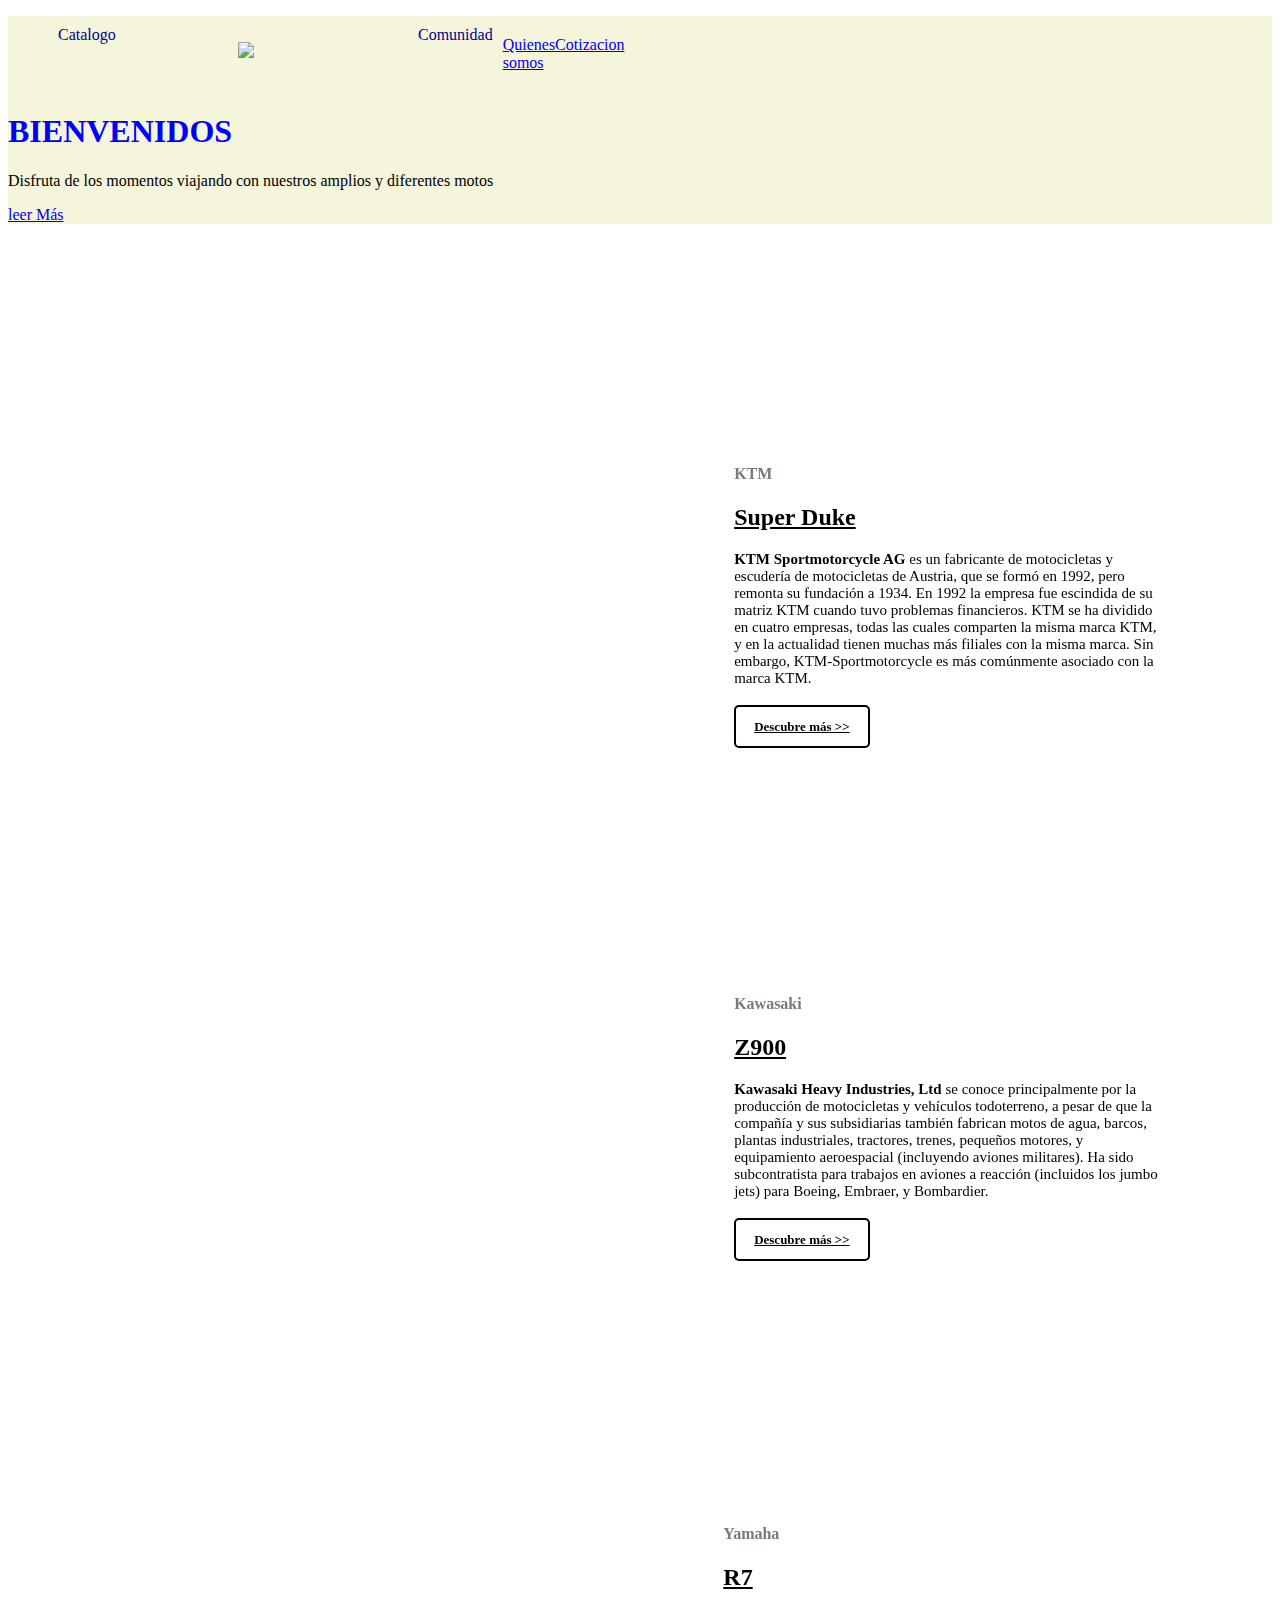
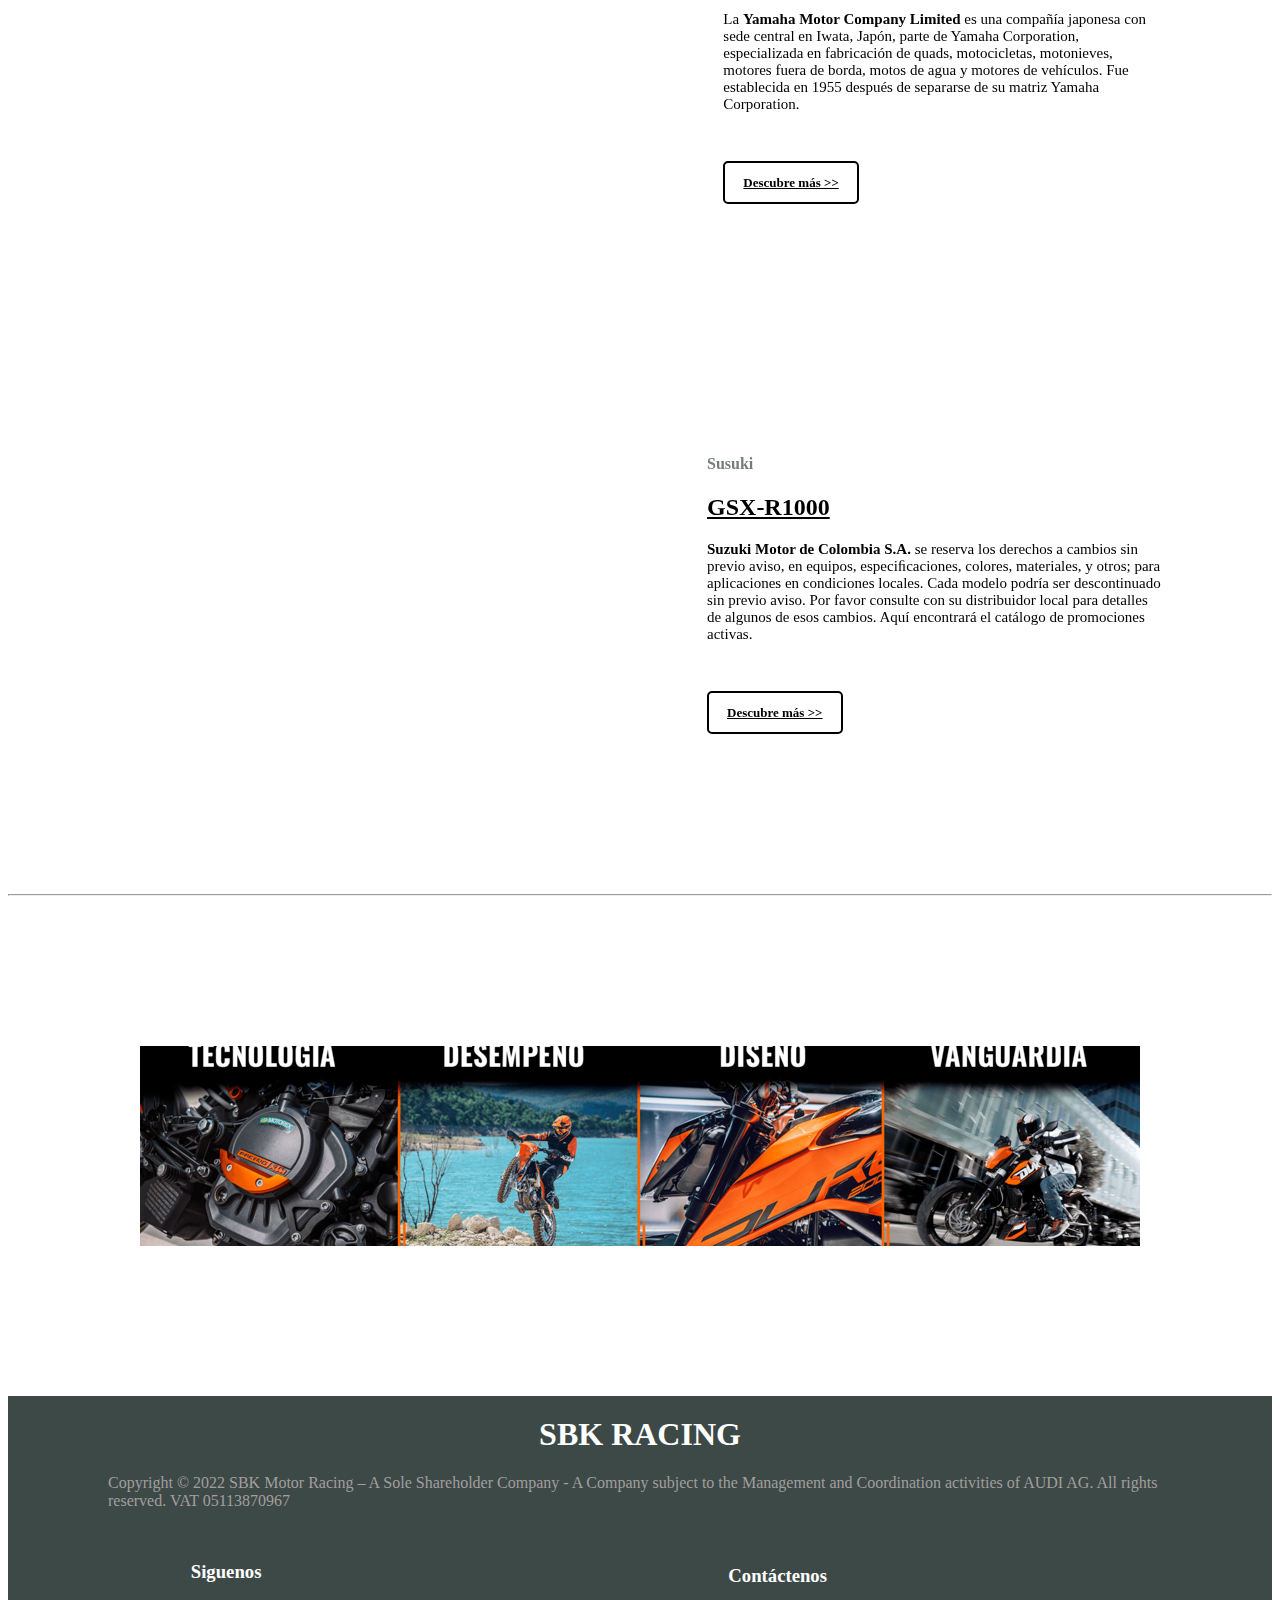
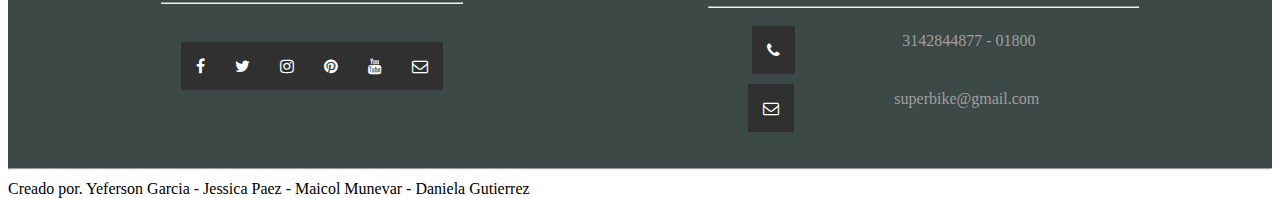
==== proyecto/index.html @ 5416f864 "Fix issue related with form cotizaciones and issue with connect to data base" ====
<!DOCTYPE html>
<html>

<head>
    <meta charset="UTF-8" />
    <meta name="Description" />
    <meta name="Robots" content="index,follow" />
    <meta name="vieport" content="width=device-width, initial-scale=1.0" />
    <link rel="stylesheet" type="text/css" href="./css/estilos.css">
    <link href="pagina1_ktm.html" rel="import" /> 
    <link href="pagina2_kawasaki.html" rel="import" /> 
    <link href="pagina3_susuki.html" rel="import" /> 
    <link href="pagina4_yamaha.html" rel="import" /> 
    <title> SBK Racing </title>
</head>

<body>

    <header>  
        <nav>
            
            <ul>
                
                
                <div class="Catalogo">
                <a> Catalogo</a>
                <div class="Catalogo-content">
                    <a href="https://www.autecomobility.com/kawasaki" >KAWASAKI</a>
                    <a href="https://www.autecomobility.com/kawasaki">KAWASAKI</a>
                    <a href="https://www.auteco.com.co/motos-ktm/">KTM</a>
                    <a href="https://www.incolmotos-yamaha.com.co/ ">YAMAHA</a>
                </div>
            </div>
            <div class="Home">
                  
                <u><p onClick="window.location.reload();"><img src="Logo.jpg"></p></u>
                <script>
                        function Home () {
                            window.location.href = window.location.href;
                        }
                </script>
             
            
        </div>
            <div class="Comunidad">
                <a>Comunidad</a>
                <div class="Comunidad-content">
                    <a href="https://blog.hubspot.com/">Quienes somos</a>
                    <a href="https://academy.hubspot.com/">Cotizacion</a>
                </div>
            </div>
        
            </ul>
            <div class ="banner">
                <div class="capa"></div>
                <div class="info">
                    <h1>BIENVENIDOS</h1>
                    <p>Disfruta de los momentos viajando con nuestros amplios y diferentes motos</p>
                    <a href="#">leer Más</a>
                </div>
            </div>
        </nav>
    </header>
        
        <!--Inicio cambios Maicol-->
        <article class="bgded overlay">
            <div class="Parrafovideo1">
                <iframe width="1000" height="350" src="https://www.youtube.com/embed/2AQCCr6_PP4"
                    title="YouTube video player" frameborder="0"
                    allow="accelerometer; autoplay; clipboard-write; encrypted-media; gyroscope; picture-in-picture"
                    allowfullscreen></iframe>
                <div class="Parrafo1">
                    <h4>KTM</h4>
                    <h2 class="heading font-x1"><a href="#">Super Duke</a></h2>
                    <p><b>KTM Sportmotorcycle AG </b>
                        es un fabricante de motocicletas y escudería de motocicletas de Austria, que se formó en 1992, 
                        pero remonta su fundación a 1934. En 1992 la empresa fue escindida de su matriz KTM cuando tuvo 
                        problemas financieros. KTM se ha dividido en cuatro empresas, todas las cuales comparten la misma marca KTM, 
                        y en la actualidad tienen muchas más filiales con la misma marca. Sin embargo, KTM-Sportmotorcycle es más 
                        comúnmente asociado con la marca KTM.
                    </p>
                    <a href="pagina1_ktm.html" class="button">Descubre más >></a>
                </div>
            </div>
        </article>



        <article class="bgded overlay">
            <div class="Parrafovideo2">

                <iframe width="1000" height="350" src="https://www.youtube.com/embed/4jGyl5iZFa0"
                    title="YouTube video player" frameborder="0" allow="accelerometer; autoplay; clipboard-write; 
    encrypted-media; gyroscope; picture-in-picture" allowfullscreen></iframe>
                <div class="Parrafo2">
                    <h4>Kawasaki</h4>
                    <h2 class="heading font-x1"><a href="#">Z900</a></h2>
                    <p><b>Kawasaki Heavy Industries, Ltd</b>
                        se conoce principalmente por la producción de motocicletas y vehículos todoterreno,
                         a pesar de que la compañía y sus subsidiarias también fabrican motos de agua, barcos, plantas industriales, tractores,
                          trenes, pequeños motores, y equipamiento aeroespacial (incluyendo aviones militares). Ha sido subcontratista para
                           trabajos en aviones a reacción (incluidos los jumbo jets) para Boeing, Embraer, y Bombardier.
                    </p>
                    <a href="pagina2_kawasaki.html" class="button">Descubre más >></a>
                </div>
            </div>
        </article>


        <article class="bgded overlay">
            <div class="Parrafovideo3">

                <iframe width="1000" height="350" src="https://www.youtube.com/embed/U7aJje6HUx4"
                    title="YouTube video player" frameborder="0"
                    allow="accelerometer; autoplay; clipboard-write; encrypted-media; gyroscope; picture-in-picture"
                    allowfullscreen></iframe>
                <div class="Parrafo3">
                    <h4>Yamaha</h4>
                    <h2 class="heading font-x1"><a href="#">R7</a></h2>
                    <p>La <b>Yamaha Motor Company Limited</b>
                     es una compañía japonesa con sede central en Iwata, Japón, parte de Yamaha Corporation, 
                     especializada en fabricación de quads, motocicletas, motonieves, motores fuera de borda, 
                     motos de agua y motores de vehículos. Fue establecida en 1955 después de separarse de su matriz Yamaha Corporation.
                    </p>
                    <a href="pagina4_yamaha.html" class="button">Descubre más >></a>
                </div>
            </div>
        </article>


        <article class="bgded overlay">
            <div class="Parrafovideo4">

                <iframe width="1000" height="350" src="https://www.youtube.com/embed/SxFqKb6wZyo"
                    title="YouTube video player" frameborder="0"
                    allow="accelerometer; autoplay; clipboard-write; encrypted-media; gyroscope; picture-in-picture"
                    allowfullscreen></iframe>

                <div class="Parrafo4">
                    <h4>Susuki</h4>
                    <h2 class="heading font-x1"><a href="#">GSX-R1000</a></h2>
                    <p><b> Suzuki Motor de Colombia S.A. </b>
                        se reserva los derechos a cambios sin previo aviso, en equipos, especiﬁcaciones, colores, materiales, y otros; 
                        para aplicaciones en condiciones locales. Cada modelo podría ser descontinuado sin previo aviso. Por favor 
                        consulte con su distribuidor local para detalles de algunos de esos cambios. Aquí encontrará el catálogo de 
                        promociones activas.
                    </p>
                    <a href="pagina3_susuki.html" class="button">Descubre más >></a>
                </div>
            </div>
        </article>
        <hr>

        </div>




    <!--Fin cambios Maicol--> 

    <!-- Ajuste de banner Yeferson -->

    <!--Vamos a crear un banner dinamico para las marcas-->    
    <div class="banner">
    </div>
    <div class="contenedor">
        <div class="slider-contenedor">
            
            <section class="responsive-banner">
                <a href="https://www.auteco.com.co/motos-ktm/" target="_blank"> <img src="logos/banner_ktm.png" /> </a>
            </section>
        
            <section class="responsive-banner">
                <a href="https://www.autecomobility.com/kawasaki" target="_blank"> <img src="logos/banner_kawa.png" /> </a>
            </section>
        
            <section class="responsive-banner">
                <a href="https://suzuki.com.co/" target="_blank"> <img src="logos/banner_suzuki.png" /> </a>
            </section>
        
            <section class="responsive-banner"> 
                <a href="https://yamaha-mundoyamaha.com/" target="_blank"> <img src="logos/banner_yamaha.jpg" /> </a>
            </section>

            <section class="responsive-banner">
                <a href="https://www.auteco.com.co/motos-ktm/" target="_blank"> <img src="logos/banner_ktm.png" /> </a>
            </section>
         </div>
    </div>

    <script src="main.js"></script>    
    
    <!--Fin ajuste banners Yeferson-->    

    <!-- CAMBIOS DANIELA-->

    <div class="textoredes">
        <h1>SBK RACING</h1>
        <p>Copyright © 2022 SBK Motor Racing – A Sole Shareholder Company - A Company subject to the Management and
            Coordination
            activities of AUDI AG. All rights reserved. VAT 05113870967</p>

        <meta charset="UTF-8">
        <meta http-equiv="X-UA-Compatible" content="IE=edge">
        <meta name="viewport" content="width=device-width, initial-scale=1.0">
        <link rel="stylesheet"
            href="https://stackpath.bootstrapcdn.com/font-awesome/4.7.0/css/font-awesome.min.css">
        <link rel="stylesheet" href="css/estilos.css">
        <ul>
            <div class="redes">
                <h3>Siguenos</h3>
                <hr>
                <ul class="social">
                    <li><a href="https://www.facebook.com/" class="fa fa-facebook"></a></li>
                    <li><a href="https://twitter.com/" class="fa fa-twitter"></a></li>
                    <li><a href="https://www.instagram.com/" class="fa fa-instagram"></a></li>
                    <li><a href="https://co.pinterest.com/" class="fa fa-pinterest"></a></li>
                    <li><a href="https://www.youtube.com/" class="fa fa-youtube"></a></li>
                    <li><a href="https://mail.google.com/" class="fa fa-envelope-o"></a></li>
                </ul>

            </div>

            <div class="contactos">
                <h3>Contáctenos</h3>
                <hr>
                <ul class="social">
                    <li><a href="#" class="fa fa-phone"></a></li>
                    <p>3142844877 - 01800</p>
                </ul>
                <ul class="social">
                    <li><a href="#" class="fa fa-envelope-o"></a></li>
                    <p>superbike@gmail.com</p>
                </ul>
            </div>
        </ul>
        <hr>
        
    </div>

    <footer>
        Creado por. Yeferson Garcia - Jessica Paez - Maicol Munevar - Daniela Gutierrez
    </footer>

</body>

</html>
---- proyecto/css/estilos.css ----
body {


    height: 800px;
    background-size: cover;
    background-size: 90rem;
    background-repeat: no-repeat;
    background-position: center center;
    background-attachment: fixed;

}

body ul {
    display: flex;
}

body ul aside {
    width: 300px;
}

nav {
    background-color: beige;
    display: inline-block;
    /* muestra la lista una seguida de otro horizontal */
    display: block;
}

nav ul div {
    display: flex;
    /* Pone el contenido de la lista de forma horizontal */
    list-style: none;
    margin: 0;
    top: 0px;
    width: 160px;
    padding: 10px;
}

nav ul li {
    color: rgb(255, 255, 204);
    width: 50%;
}

nav ul li a {
    color: rgb(#f6f9f8);
    display: block;
    text-decoration: none;
}

nav ul li a:hover {
    background-color: #428881;
    /* Al pasar el cursos el texto cambia de color */
}

h1 {
    color: blue;
}

ol {
    color: yellow;
}

ul {
    color: darkblue;
}


/*ACÁ COMIENZA HOME*/

.Home {
    display: inline-block;
    position: relative;
}

.Home-content {
    display: none;
    position: absolute;
    width: 100%;
    overflow: auto;
    box-shadow: 0px 10px 10px 0px rgba(0, 0, 0, 0.4);
}

/*ACÁ COMIENZA CATALOGO*/

.Catalogo {
    display: inline-block;
    position: relative;
}

.Catalogo-content {
    display: none;
    position: absolute;
    width: 100%;
    overflow: auto;
    box-shadow: 0px 10px 10px 0px rgba(0, 0, 0, 0.4);
}

.Catalogo:hover .Catalogo-content {
    display: block;
}

.Catalogo-content a {
    display: block;
    color: #000000;
    padding: 5px;
    text-decoration: none;
}

.Catalogo-content a:hover {
    color: #FFFFFF;
    background-color: #00A4BD;
}


/*ACÁ COMIENZA COMMUNITY*/

.Community {
    display: inline-block;
    position: relative;
}

.Community-content {
    display: none;
    position: absolute;
    width: 100%;
    overflow: auto;
    box-shadow: 0px 10px 10px 0px rgba(0, 0, 0, 0.4);
}

.Community:hover .Community-content {
    display: block;
}

.Community-content a {
    display: block;
    color: #000000;
    padding: 5px;
    text-decoration: none;
}

.Community-content a:hover {
    color: #FFFFFF;
    background-color: #00A4BD;
}

/* Configuracón para la tabla */

table {
    width: 50%;
    border: 1px solid #000;
    background-color: #428881;
}

th,
td {
    width: 25%;
    text-align: left;
    vertical-align: top;
    border: 1px solid #000;
}

/*CAMBIOS VIDEOS MAICOL*/
/*Parrafo1*/
.Parrafo1 {
    margin-top: 40px;
    padding-left: 50px;
    text-align: left;
}

.Parrafo1 p {
    font-size: 15px;
    max-width: 750px;
    margin-bottom: 30px;
    margin-right: 10px;
}

.Parrafo1 h4 {
    color: #757c7b;
}


.Parrafovideo1 {
    margin-top: 50px;
    display: flex;
    padding: 0px;
    color: #000;
}

.Parrafovideo1 .button:hover {
    color: #000000;
    background: #e47133;
    border: 2px solid #000000;
}

/* Area Parrafo 1 */


article .Parrafo1 h2 * {
    color: #000000;
}

article:hover .Parrafo1 h2 * {
    color: #e47133;
}

article:hover .Parrafovideo1 {
    border-radius: 6px;
    box-shadow: 0px 15px 25px rgba(234, 88, 48, 0.8);
}

article:hover a .Parrafovideo1 {
    color: #e47133;
}

/* Articulo y botton general*/

article {
    background-color: #FFFFFF;
}

article {
    margin-top: 180px;
    margin-left: 100px;
    margin-right: 100px;
}

.button {
    border: 2px solid rgb(0, 0, 0);
    border-radius: 5px;
    box-shadow: none;
    color: rgb(0, 0, 0);
    padding: 12px 18px;
    font-size: 13px;
    font-weight: bold;
    transition: all 0.4s ease-in;

}

/* Parrafo 2*/
.Parrafo2 {
    margin-top: 40px;
    padding-left: 50px;
    text-align: left;
}

.Parrafo2 p {
    font-size: 15px;
    max-width: 750px;
    margin-bottom: 30px;
    margin-right: 10px;
}

.Parrafo2 h4 {
    color: #757c7b;
}


.Parrafovideo2 {
    margin-top: 50px;
    display: flex;
    padding: 0px;
    color: #000;
}

.Parrafovideo2 .button:hover {
    color: #000000;
    background: forestgreen;
    border: 2px solid #000000;
}

article .Parrafo2 h2 * {
    color: #000000;
}

article:hover .Parrafo2 h2 * {
    color: forestgreen;
}

article:hover .Parrafovideo2 {
    border-radius: 6px;
    box-shadow: 0px 15px 25px rgba(73, 234, 48, 0.8);
}

article:hover a .Parrafovideo2 {
    color: forestgreen;
}


/* Parrafo 3*/
.Parrafo3 {
    padding-left: 25px;
    text-align: left;
    margin-top: 40px;
}

.Parrafo3 h4 {
    color: #757c7b;
}
.Parrafo3 p {
    font-size: 15px;
    max-width: 750px;
    margin-bottom: 60px;
    margin-right: 10px;
}

.Parrafovideo3 {
    margin-top: 50px;
    display: flex;
    padding: 0px;
    color: #000;
}

.Parrafovideo3 .button:hover {
    color: #000000;
    background: darkblue;
    border: 2px solid #000000;
}

article .Parrafo3 h2 * {
    color: #000000;
}

article:hover .Parrafo3 h2 * {
    color: darkblue;
}

article:hover .Parrafovideo3 {
    border-radius: 6px;
    box-shadow: 0px 15px 25px rgba(24, 29, 132, 0.8);
}

article:hover a .Parrafovideo3 {
    color: darkblue;
}


/* Parrafo 4*/

.Parrafo4 {
    margin-top: 40px;
    padding-left: 25px;
    text-align: left;
}

.Parrafo4 h4 {
    color: #757c7b;
}

.Parrafo4 p {
    font-size: 15px;
    max-width: 800px;
    margin-bottom: 60px;
    margin-right: 10px;
}

.Parrafovideo4 {
    margin-top: 50px;
    display: flex;
    padding: 0px;
    color: #000;
    margin-bottom: 150px;
}

.Parrafovideo4 .button:hover {
    color: #000000;
    background: darkcyan;
    border: 2px solid #000000;
}

article .Parrafo4 h2 * {
    color: #000000;
}

article:hover .Parrafo4 h2 * {
    color: darkcyan;
}

article:hover .Parrafovideo4 {
    border-radius: 6px;
    box-shadow: 0px 15px 25px rgba(57, 126, 223, 0.8);
}

article:hover a .Parrafovideo4 {
    color: darkcyan;
}

/*FINALIZA CAMBIOS MAICOL*/

.contenedor {
    margin-top: 150px;
    margin-bottom: 150px;
    width: 100%;
    overflow: hidden;
}

.slider-contenedor {
    width: 100%;
    display: flex;
    
    
}

.responsive-banner {
    width: 100%;
    height: 200px;
    display: flex;
    justify-content: center;
    flex-shrink: 0;
    align-items: center;
}

/*INICIA CAMBIOS DANIELA*/ 

.textoredes {
    background-color: #3d4947;
    position: flex;
    justify-content: center;

}
.textoredes p{
    color:#a29e9e;
    margin-left: 100px;
    margin-right: 100px;
    
}
.textoredes {
    margin: 10px 0px;
}

.textoredes h1 {
    padding-top: 20px;
    text-align: center;
    color:#FFFFFF;
}

.textoredes ul{
    justify-content: center;
    justify-content: space-around;
}
.redes h3{
    margin-top: 35px;
    margin-left: 30px;
    color:#FFFFFF
}

.redes .social {
    padding: 20px;
    margin: 0px;
}

.redes .social li {
    display: flex;
    list-style: none;
    background: #303030;
    margin: 10px 0px 0px 0px;
}

.redes .social li a {
    color: #ffffff;
    text-decoration: none;
    font-size: 16px;
    padding: 16px 15px;
    transition: all 0.4s ease-in;
    
}
.redes .social li a:hover {
    background: rgb(0, 0, 0);
    color: #fff;
}

.contactos h3{
    margin-left: 20px;
    text-align: left;
    color: #FFFFFF;
    display: flex;
}
    
.contactos {
    padding: 20px;
    margin: 0px;
}

.contactos .social li {
    display: flex;
    list-style: none;
    background: #303030;
    margin: 10px 0px 0px 0px;
}

.contactos .social li a {
    color: #ffffff;
    text-decoration: none;
    font-size: 16px;
    padding: 16px 15px;
    transition: all 0.4s ease-in;
    
}

.contactos .social li a:hover {
    background: rgb(0, 0, 0);
    color: #fff;
}

/*FIN AJUSTES DANIELA REDES*/
---- proyecto/css/estilos.css ----
body {


    height: 800px;
    background-size: cover;
    background-size: 90rem;
    background-repeat: no-repeat;
    background-position: center center;
    background-attachment: fixed;

}

body ul {
    display: flex;
}

body ul aside {
    width: 300px;
}

nav {
    background-color: beige;
    display: inline-block;
    /* muestra la lista una seguida de otro horizontal */
    display: block;
}

nav ul div {
    display: flex;
    /* Pone el contenido de la lista de forma horizontal */
    list-style: none;
    margin: 0;
    top: 0px;
    width: 160px;
    padding: 10px;
}

nav ul li {
    color: rgb(255, 255, 204);
    width: 50%;
}

nav ul li a {
    color: rgb(#f6f9f8);
    display: block;
    text-decoration: none;
}

nav ul li a:hover {
    background-color: #428881;
    /* Al pasar el cursos el texto cambia de color */
}

h1 {
    color: blue;
}

ol {
    color: yellow;
}

ul {
    color: darkblue;
}


/*ACÁ COMIENZA HOME*/

.Home {
    display: inline-block;
    position: relative;
}

.Home-content {
    display: none;
    position: absolute;
    width: 100%;
    overflow: auto;
    box-shadow: 0px 10px 10px 0px rgba(0, 0, 0, 0.4);
}

/*ACÁ COMIENZA CATALOGO*/

.Catalogo {
    display: inline-block;
    position: relative;
}

.Catalogo-content {
    display: none;
    position: absolute;
    width: 100%;
    overflow: auto;
    box-shadow: 0px 10px 10px 0px rgba(0, 0, 0, 0.4);
}

.Catalogo:hover .Catalogo-content {
    display: block;
}

.Catalogo-content a {
    display: block;
    color: #000000;
    padding: 5px;
    text-decoration: none;
}

.Catalogo-content a:hover {
    color: #FFFFFF;
    background-color: #00A4BD;
}


/*ACÁ COMIENZA COMMUNITY*/

.Community {
    display: inline-block;
    position: relative;
}

.Community-content {
    display: none;
    position: absolute;
    width: 100%;
    overflow: auto;
    box-shadow: 0px 10px 10px 0px rgba(0, 0, 0, 0.4);
}

.Community:hover .Community-content {
    display: block;
}

.Community-content a {
    display: block;
    color: #000000;
    padding: 5px;
    text-decoration: none;
}

.Community-content a:hover {
    color: #FFFFFF;
    background-color: #00A4BD;
}

/* Configuracón para la tabla */

table {
    width: 50%;
    border: 1px solid #000;
    background-color: #428881;
}

th,
td {
    width: 25%;
    text-align: left;
    vertical-align: top;
    border: 1px solid #000;
}

/*CAMBIOS VIDEOS MAICOL*/
/*Parrafo1*/
.Parrafo1 {
    margin-top: 40px;
    padding-left: 50px;
    text-align: left;
}

.Parrafo1 p {
    font-size: 15px;
    max-width: 750px;
    margin-bottom: 30px;
    margin-right: 10px;
}

.Parrafo1 h4 {
    color: #757c7b;
}


.Parrafovideo1 {
    margin-top: 50px;
    display: flex;
    padding: 0px;
    color: #000;
}

.Parrafovideo1 .button:hover {
    color: #000000;
    background: #e47133;
    border: 2px solid #000000;
}

/* Area Parrafo 1 */


article .Parrafo1 h2 * {
    color: #000000;
}

article:hover .Parrafo1 h2 * {
    color: #e47133;
}

article:hover .Parrafovideo1 {
    border-radius: 6px;
    box-shadow: 0px 15px 25px rgba(234, 88, 48, 0.8);
}

article:hover a .Parrafovideo1 {
    color: #e47133;
}

/* Articulo y botton general*/

article {
    background-color: #FFFFFF;
}

article {
    margin-top: 180px;
    margin-left: 100px;
    margin-right: 100px;
}

.button {
    border: 2px solid rgb(0, 0, 0);
    border-radius: 5px;
    box-shadow: none;
    color: rgb(0, 0, 0);
    padding: 12px 18px;
    font-size: 13px;
    font-weight: bold;
    transition: all 0.4s ease-in;

}

/* Parrafo 2*/
.Parrafo2 {
    margin-top: 40px;
    padding-left: 50px;
    text-align: left;
}

.Parrafo2 p {
    font-size: 15px;
    max-width: 750px;
    margin-bottom: 30px;
    margin-right: 10px;
}

.Parrafo2 h4 {
    color: #757c7b;
}


.Parrafovideo2 {
    margin-top: 50px;
    display: flex;
    padding: 0px;
    color: #000;
}

.Parrafovideo2 .button:hover {
    color: #000000;
    background: forestgreen;
    border: 2px solid #000000;
}

article .Parrafo2 h2 * {
    color: #000000;
}

article:hover .Parrafo2 h2 * {
    color: forestgreen;
}

article:hover .Parrafovideo2 {
    border-radius: 6px;
    box-shadow: 0px 15px 25px rgba(73, 234, 48, 0.8);
}

article:hover a .Parrafovideo2 {
    color: forestgreen;
}


/* Parrafo 3*/
.Parrafo3 {
    padding-left: 25px;
    text-align: left;
    margin-top: 40px;
}

.Parrafo3 h4 {
    color: #757c7b;
}
.Parrafo3 p {
    font-size: 15px;
    max-width: 750px;
    margin-bottom: 60px;
    margin-right: 10px;
}

.Parrafovideo3 {
    margin-top: 50px;
    display: flex;
    padding: 0px;
    color: #000;
}

.Parrafovideo3 .button:hover {
    color: #000000;
    background: darkblue;
    border: 2px solid #000000;
}

article .Parrafo3 h2 * {
    color: #000000;
}

article:hover .Parrafo3 h2 * {
    color: darkblue;
}

article:hover .Parrafovideo3 {
    border-radius: 6px;
    box-shadow: 0px 15px 25px rgba(24, 29, 132, 0.8);
}

article:hover a .Parrafovideo3 {
    color: darkblue;
}


/* Parrafo 4*/

.Parrafo4 {
    margin-top: 40px;
    padding-left: 25px;
    text-align: left;
}

.Parrafo4 h4 {
    color: #757c7b;
}

.Parrafo4 p {
    font-size: 15px;
    max-width: 800px;
    margin-bottom: 60px;
    margin-right: 10px;
}

.Parrafovideo4 {
    margin-top: 50px;
    display: flex;
    padding: 0px;
    color: #000;
    margin-bottom: 150px;
}

.Parrafovideo4 .button:hover {
    color: #000000;
    background: darkcyan;
    border: 2px solid #000000;
}

article .Parrafo4 h2 * {
    color: #000000;
}

article:hover .Parrafo4 h2 * {
    color: darkcyan;
}

article:hover .Parrafovideo4 {
    border-radius: 6px;
    box-shadow: 0px 15px 25px rgba(57, 126, 223, 0.8);
}

article:hover a .Parrafovideo4 {
    color: darkcyan;
}

/*FINALIZA CAMBIOS MAICOL*/

.contenedor {
    margin-top: 150px;
    margin-bottom: 150px;
    width: 100%;
    overflow: hidden;
}

.slider-contenedor {
    width: 100%;
    display: flex;
    
    
}

.responsive-banner {
    width: 100%;
    height: 200px;
    display: flex;
    justify-content: center;
    flex-shrink: 0;
    align-items: center;
}

/*INICIA CAMBIOS DANIELA*/ 

.textoredes {
    background-color: #3d4947;
    position: flex;
    justify-content: center;

}
.textoredes p{
    color:#a29e9e;
    margin-left: 100px;
    margin-right: 100px;
    
}
.textoredes {
    margin: 10px 0px;
}

.textoredes h1 {
    padding-top: 20px;
    text-align: center;
    color:#FFFFFF;
}

.textoredes ul{
    justify-content: center;
    justify-content: space-around;
}
.redes h3{
    margin-top: 35px;
    margin-left: 30px;
    color:#FFFFFF
}

.redes .social {
    padding: 20px;
    margin: 0px;
}

.redes .social li {
    display: flex;
    list-style: none;
    background: #303030;
    margin: 10px 0px 0px 0px;
}

.redes .social li a {
    color: #ffffff;
    text-decoration: none;
    font-size: 16px;
    padding: 16px 15px;
    transition: all 0.4s ease-in;
    
}
.redes .social li a:hover {
    background: rgb(0, 0, 0);
    color: #fff;
}

.contactos h3{
    margin-left: 20px;
    text-align: left;
    color: #FFFFFF;
    display: flex;
}
    
.contactos {
    padding: 20px;
    margin: 0px;
}

.contactos .social li {
    display: flex;
    list-style: none;
    background: #303030;
    margin: 10px 0px 0px 0px;
}

.contactos .social li a {
    color: #ffffff;
    text-decoration: none;
    font-size: 16px;
    padding: 16px 15px;
    transition: all 0.4s ease-in;
    
}

.contactos .social li a:hover {
    background: rgb(0, 0, 0);
    color: #fff;
}

/*FIN AJUSTES DANIELA REDES*/
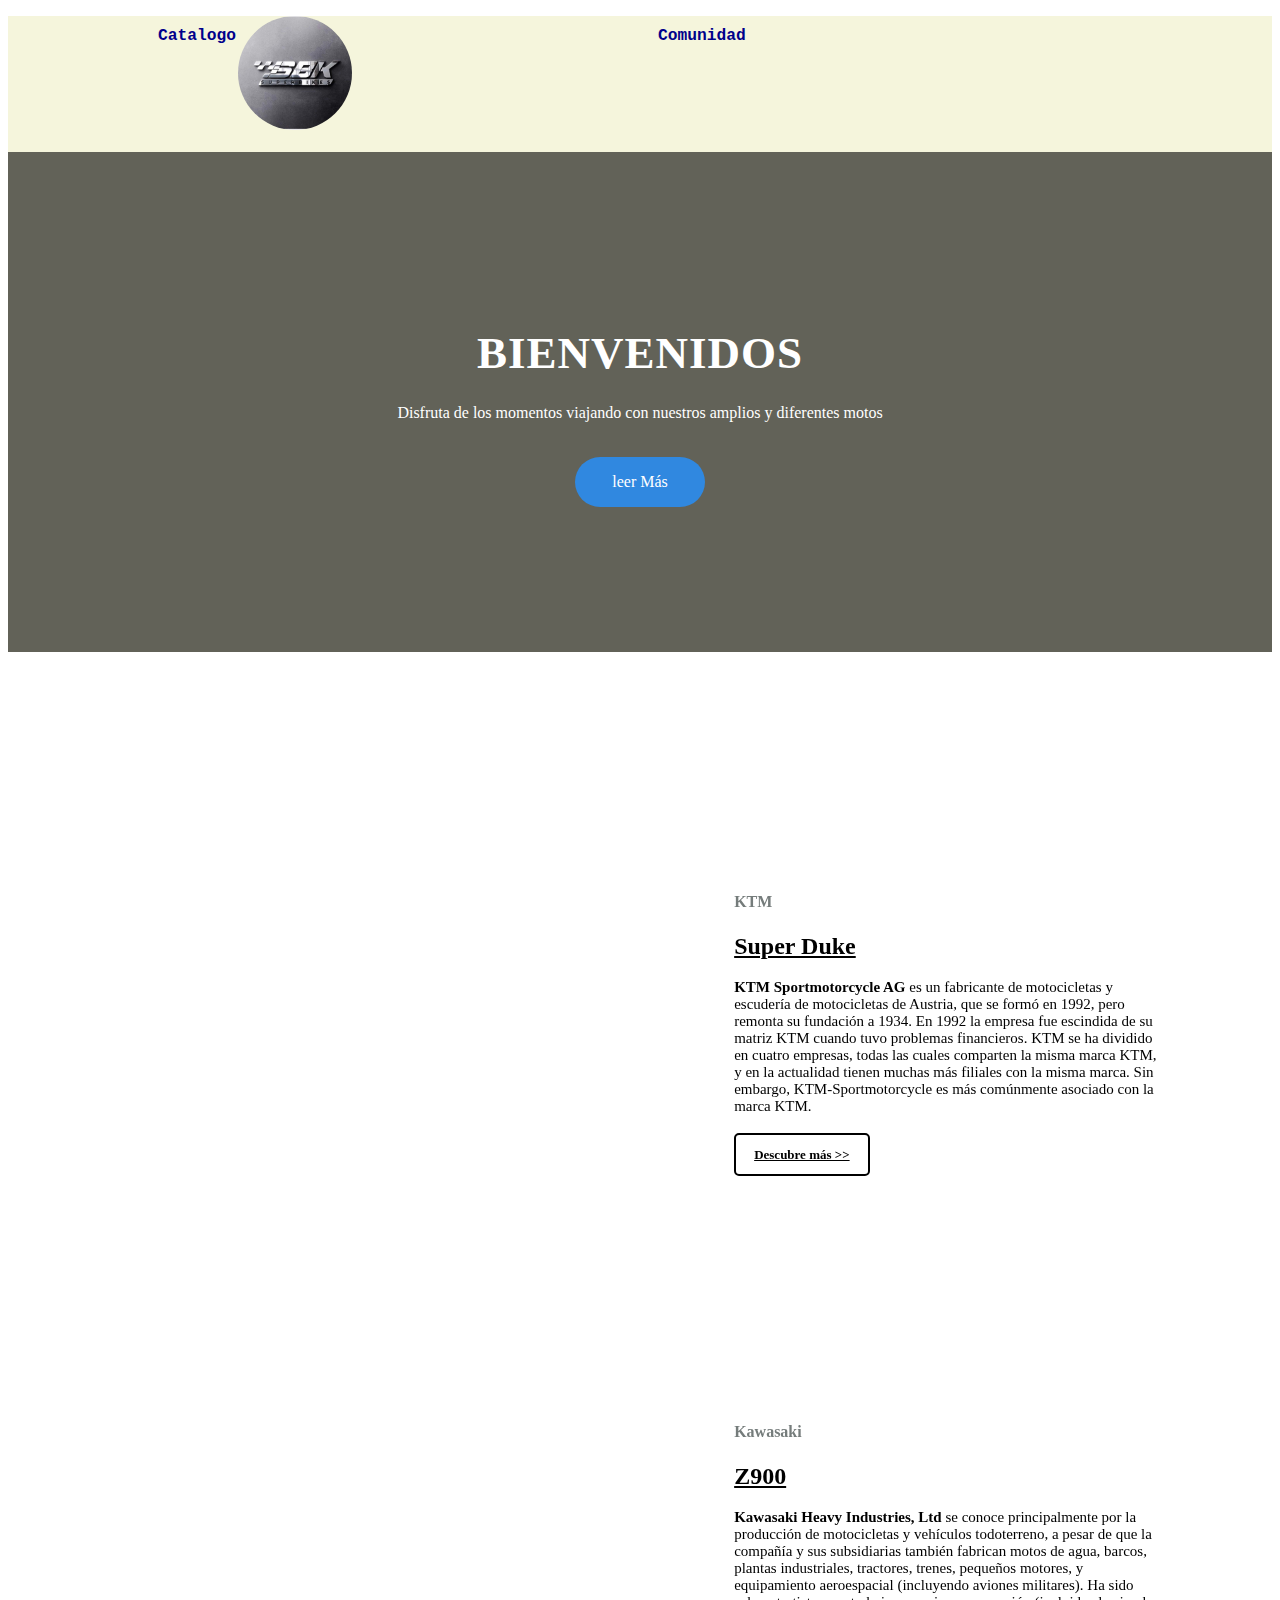
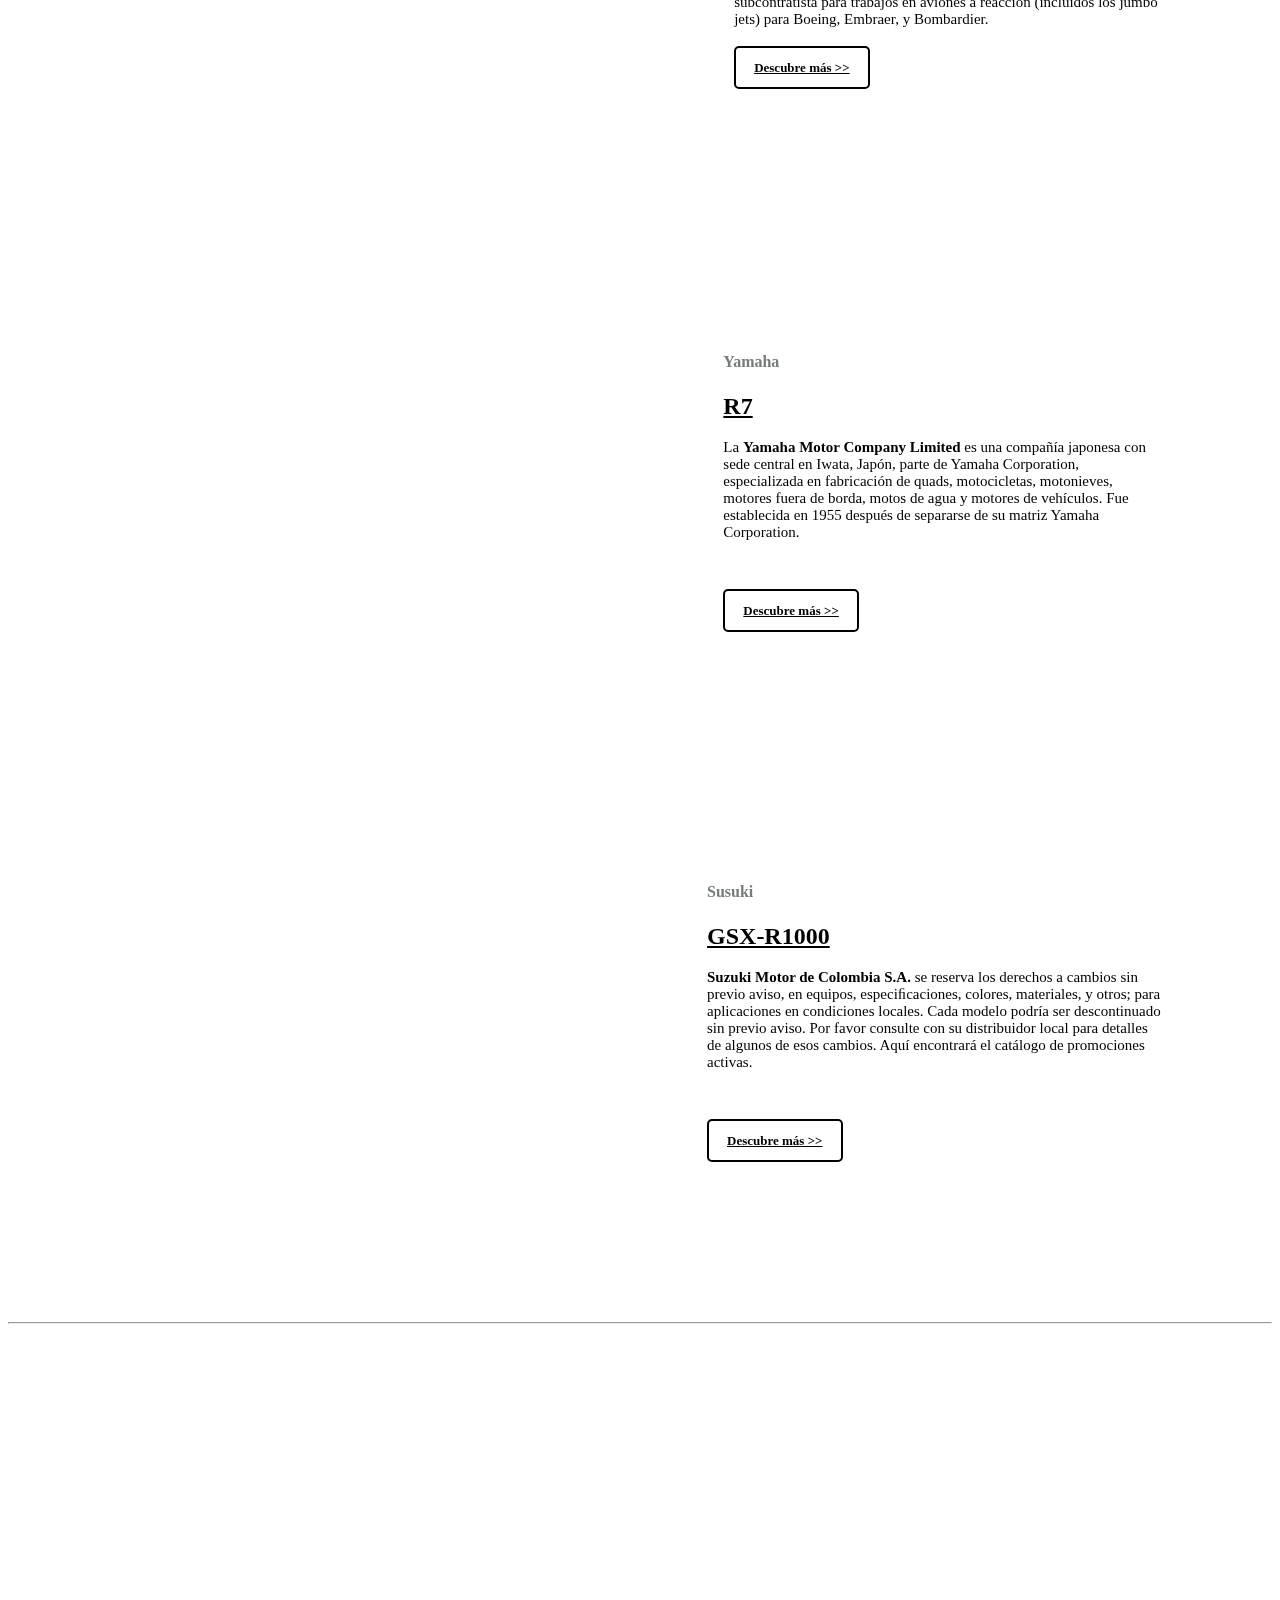
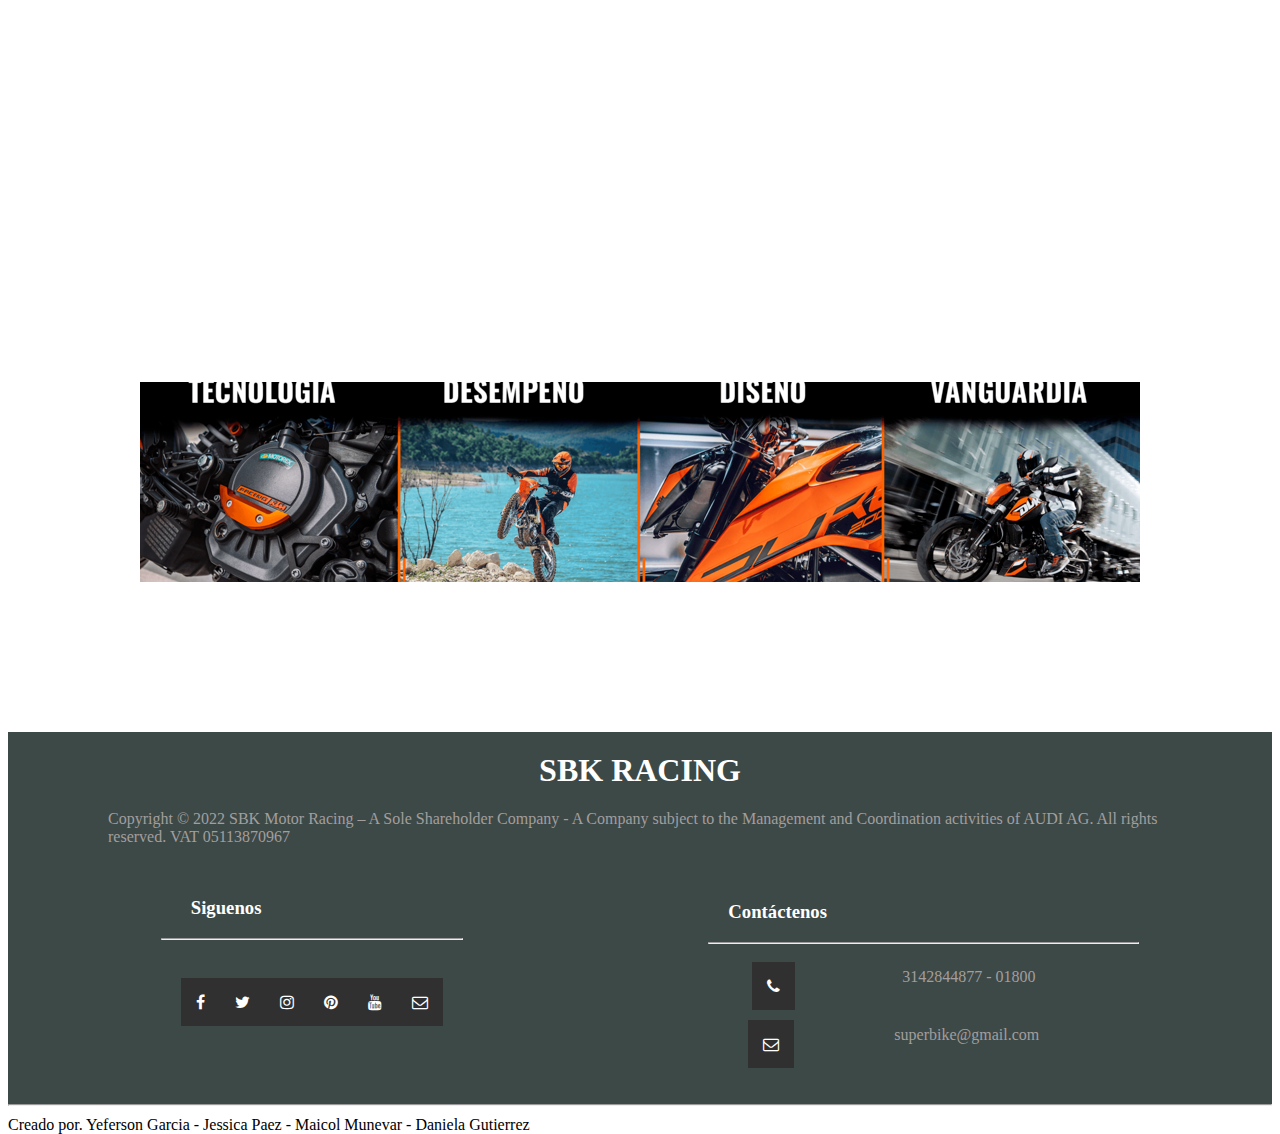
==== commit aa66c100: "Merge pull request #22 from yfgarcia/main" ====
--- a/proyecto/index.html
+++ b/proyecto/index.html
@@ -7,51 +7,47 @@
     <meta name="Robots" content="index,follow" />
     <meta name="vieport" content="width=device-width, initial-scale=1.0" />
     <link rel="stylesheet" type="text/css" href="./css/estilos.css">
-    <link href="pagina1_ktm.html" rel="import" /> 
-    <link href="pagina2_kawasaki.html" rel="import" /> 
-    <link href="pagina3_susuki.html" rel="import" /> 
-    <link href="pagina4_yamaha.html" rel="import" /> 
+    <link href="pagina1_ktm.html" rel="import" />
+    <link href="pagina2_kawasaki.html" rel="import" />
+    <link href="pagina3_susuki.html" rel="import" />
+    <link href="pagina4_yamaha.html" rel="import" />
     <title> SBK Racing </title>
 </head>
 
 <body>
-
-    <header>  
+    <header>
         <nav>
-            
             <ul>
-                
-                
                 <div class="Catalogo">
-                <a> Catalogo</a>
-                <div class="Catalogo-content">
-                    <a href="https://www.autecomobility.com/kawasaki" >KAWASAKI</a>
-                    <a href="https://www.autecomobility.com/kawasaki">KAWASAKI</a>
-                    <a href="https://www.auteco.com.co/motos-ktm/">KTM</a>
-                    <a href="https://www.incolmotos-yamaha.com.co/ ">YAMAHA</a>
-                </div>
-            </div>
-            <div class="Home">
-                  
-                <u><p onClick="window.location.reload();"><img src="Logo.jpg"></p></u>
-                <script>
-                        function Home () {
+                    <a> Catalogo</a>
+                    <div class="Catalogo-content">
+                        <a href="https://www.autecomobility.com/kawasaki">KAWASAKI</a>
+                        <a href="https://www.autecomobility.com/kawasaki">KAWASAKI</a>
+                        <a href="https://www.auteco.com.co/motos-ktm/">KTM</a>
+                        <a href="https://www.incolmotos-yamaha.com.co/ ">YAMAHA</a>
+                    </div>
+                </div>
+                <div class="Home">
+
+                    <u>
+                        <p onClick="window.location.reload();"><img src="imagenes/Logo.jpg"></p>
+                    </u>
+                    <script>
+                        function Home() {
                             window.location.href = window.location.href;
                         }
-                </script>
-             
-            
-        </div>
-            <div class="Comunidad">
-                <a>Comunidad</a>
-                <div class="Comunidad-content">
-                    <a href="https://blog.hubspot.com/">Quienes somos</a>
-                    <a href="https://academy.hubspot.com/">Cotizacion</a>
-                </div>
-            </div>
-        
+                    </script>
+                </div>
+                <div class="Comunidad">
+                    <a>Comunidad</a>
+                    <div class="Comunidad-content">
+                        <a href="https://blog.hubspot.com/">Quienes somos</a>
+                        <a href="https://academy.hubspot.com/">Cotizacion</a>
+                    </div>
+                </div>
+
             </ul>
-            <div class ="banner">
+            <div class="banner">
                 <div class="capa"></div>
                 <div class="info">
                     <h1>BIENVENIDOS</h1>
@@ -61,136 +57,145 @@
             </div>
         </nav>
     </header>
-        
-        <!--Inicio cambios Maicol-->
-        <article class="bgded overlay">
-            <div class="Parrafovideo1">
-                <iframe width="1000" height="350" src="https://www.youtube.com/embed/2AQCCr6_PP4"
-                    title="YouTube video player" frameborder="0"
-                    allow="accelerometer; autoplay; clipboard-write; encrypted-media; gyroscope; picture-in-picture"
-                    allowfullscreen></iframe>
-                <div class="Parrafo1">
-                    <h4>KTM</h4>
-                    <h2 class="heading font-x1"><a href="#">Super Duke</a></h2>
-                    <p><b>KTM Sportmotorcycle AG </b>
-                        es un fabricante de motocicletas y escudería de motocicletas de Austria, que se formó en 1992, 
-                        pero remonta su fundación a 1934. En 1992 la empresa fue escindida de su matriz KTM cuando tuvo 
-                        problemas financieros. KTM se ha dividido en cuatro empresas, todas las cuales comparten la misma marca KTM, 
-                        y en la actualidad tienen muchas más filiales con la misma marca. Sin embargo, KTM-Sportmotorcycle es más 
-                        comúnmente asociado con la marca KTM.
-                    </p>
-                    <a href="pagina1_ktm.html" class="button">Descubre más >></a>
-                </div>
-            </div>
-        </article>
-
-
-
-        <article class="bgded overlay">
-            <div class="Parrafovideo2">
-
-                <iframe width="1000" height="350" src="https://www.youtube.com/embed/4jGyl5iZFa0"
-                    title="YouTube video player" frameborder="0" allow="accelerometer; autoplay; clipboard-write; 
+
+    <!--Inicio cambios Maicol-->
+    <article class="bgded overlay">
+        <div class="Parrafovideo1">
+            <iframe width="1000" height="350" src="https://www.youtube.com/embed/2AQCCr6_PP4"
+                title="YouTube video player" frameborder="0"
+                allow="accelerometer; autoplay; clipboard-write; encrypted-media; gyroscope; picture-in-picture"
+                allowfullscreen></iframe>
+            <div class="Parrafo1">
+                <h4>KTM</h4>
+                <h2 class="heading font-x1"><a href="#">Super Duke</a></h2>
+                <p><b>KTM Sportmotorcycle AG </b>
+                    es un fabricante de motocicletas y escudería de motocicletas de Austria, que se formó en 1992,
+                    pero remonta su fundación a 1934. En 1992 la empresa fue escindida de su matriz KTM cuando tuvo
+                    problemas financieros. KTM se ha dividido en cuatro empresas, todas las cuales comparten la misma
+                    marca KTM,
+                    y en la actualidad tienen muchas más filiales con la misma marca. Sin embargo, KTM-Sportmotorcycle
+                    es más
+                    comúnmente asociado con la marca KTM.
+                </p>
+                <a href="pagina1_ktm.html" class="button">Descubre más >></a>
+            </div>
+        </div>
+    </article>
+
+
+
+    <article class="bgded overlay">
+        <div class="Parrafovideo2">
+
+            <iframe width="1000" height="350" src="https://www.youtube.com/embed/4jGyl5iZFa0"
+                title="YouTube video player" frameborder="0" allow="accelerometer; autoplay; clipboard-write; 
     encrypted-media; gyroscope; picture-in-picture" allowfullscreen></iframe>
-                <div class="Parrafo2">
-                    <h4>Kawasaki</h4>
-                    <h2 class="heading font-x1"><a href="#">Z900</a></h2>
-                    <p><b>Kawasaki Heavy Industries, Ltd</b>
-                        se conoce principalmente por la producción de motocicletas y vehículos todoterreno,
-                         a pesar de que la compañía y sus subsidiarias también fabrican motos de agua, barcos, plantas industriales, tractores,
-                          trenes, pequeños motores, y equipamiento aeroespacial (incluyendo aviones militares). Ha sido subcontratista para
-                           trabajos en aviones a reacción (incluidos los jumbo jets) para Boeing, Embraer, y Bombardier.
-                    </p>
-                    <a href="pagina2_kawasaki.html" class="button">Descubre más >></a>
-                </div>
-            </div>
-        </article>
-
-
-        <article class="bgded overlay">
-            <div class="Parrafovideo3">
-
-                <iframe width="1000" height="350" src="https://www.youtube.com/embed/U7aJje6HUx4"
-                    title="YouTube video player" frameborder="0"
-                    allow="accelerometer; autoplay; clipboard-write; encrypted-media; gyroscope; picture-in-picture"
-                    allowfullscreen></iframe>
-                <div class="Parrafo3">
-                    <h4>Yamaha</h4>
-                    <h2 class="heading font-x1"><a href="#">R7</a></h2>
-                    <p>La <b>Yamaha Motor Company Limited</b>
-                     es una compañía japonesa con sede central en Iwata, Japón, parte de Yamaha Corporation, 
-                     especializada en fabricación de quads, motocicletas, motonieves, motores fuera de borda, 
-                     motos de agua y motores de vehículos. Fue establecida en 1955 después de separarse de su matriz Yamaha Corporation.
-                    </p>
-                    <a href="pagina4_yamaha.html" class="button">Descubre más >></a>
-                </div>
-            </div>
-        </article>
-
-
-        <article class="bgded overlay">
-            <div class="Parrafovideo4">
-
-                <iframe width="1000" height="350" src="https://www.youtube.com/embed/SxFqKb6wZyo"
-                    title="YouTube video player" frameborder="0"
-                    allow="accelerometer; autoplay; clipboard-write; encrypted-media; gyroscope; picture-in-picture"
-                    allowfullscreen></iframe>
-
-                <div class="Parrafo4">
-                    <h4>Susuki</h4>
-                    <h2 class="heading font-x1"><a href="#">GSX-R1000</a></h2>
-                    <p><b> Suzuki Motor de Colombia S.A. </b>
-                        se reserva los derechos a cambios sin previo aviso, en equipos, especiﬁcaciones, colores, materiales, y otros; 
-                        para aplicaciones en condiciones locales. Cada modelo podría ser descontinuado sin previo aviso. Por favor 
-                        consulte con su distribuidor local para detalles de algunos de esos cambios. Aquí encontrará el catálogo de 
-                        promociones activas.
-                    </p>
-                    <a href="pagina3_susuki.html" class="button">Descubre más >></a>
-                </div>
-            </div>
-        </article>
-        <hr>
-
-        </div>
-
-
-
-
-    <!--Fin cambios Maicol--> 
+            <div class="Parrafo2">
+                <h4>Kawasaki</h4>
+                <h2 class="heading font-x1"><a href="#">Z900</a></h2>
+                <p><b>Kawasaki Heavy Industries, Ltd</b>
+                    se conoce principalmente por la producción de motocicletas y vehículos todoterreno,
+                    a pesar de que la compañía y sus subsidiarias también fabrican motos de agua, barcos, plantas
+                    industriales, tractores,
+                    trenes, pequeños motores, y equipamiento aeroespacial (incluyendo aviones militares). Ha sido
+                    subcontratista para
+                    trabajos en aviones a reacción (incluidos los jumbo jets) para Boeing, Embraer, y Bombardier.
+                </p>
+                <a href="pagina2_kawasaki.html" class="button">Descubre más >></a>
+            </div>
+        </div>
+    </article>
+
+
+    <article class="bgded overlay">
+        <div class="Parrafovideo3">
+
+            <iframe width="1000" height="350" src="https://www.youtube.com/embed/U7aJje6HUx4"
+                title="YouTube video player" frameborder="0"
+                allow="accelerometer; autoplay; clipboard-write; encrypted-media; gyroscope; picture-in-picture"
+                allowfullscreen></iframe>
+            <div class="Parrafo3">
+                <h4>Yamaha</h4>
+                <h2 class="heading font-x1"><a href="#">R7</a></h2>
+                <p>La <b>Yamaha Motor Company Limited</b>
+                    es una compañía japonesa con sede central en Iwata, Japón, parte de Yamaha Corporation,
+                    especializada en fabricación de quads, motocicletas, motonieves, motores fuera de borda,
+                    motos de agua y motores de vehículos. Fue establecida en 1955 después de separarse de su matriz
+                    Yamaha Corporation.
+                </p>
+                <a href="pagina4_yamaha.html" class="button">Descubre más >></a>
+            </div>
+        </div>
+    </article>
+
+
+    <article class="bgded overlay">
+        <div class="Parrafovideo4">
+
+            <iframe width="1000" height="350" src="https://www.youtube.com/embed/SxFqKb6wZyo"
+                title="YouTube video player" frameborder="0"
+                allow="accelerometer; autoplay; clipboard-write; encrypted-media; gyroscope; picture-in-picture"
+                allowfullscreen></iframe>
+
+            <div class="Parrafo4">
+                <h4>Susuki</h4>
+                <h2 class="heading font-x1"><a href="#">GSX-R1000</a></h2>
+                <p><b> Suzuki Motor de Colombia S.A. </b>
+                    se reserva los derechos a cambios sin previo aviso, en equipos, especiﬁcaciones, colores,
+                    materiales, y otros;
+                    para aplicaciones en condiciones locales. Cada modelo podría ser descontinuado sin previo aviso. Por
+                    favor
+                    consulte con su distribuidor local para detalles de algunos de esos cambios. Aquí encontrará el
+                    catálogo de
+                    promociones activas.
+                </p>
+                <a href="pagina3_susuki.html" class="button">Descubre más >></a>
+            </div>
+        </div>
+    </article>
+    <hr>
+
+    </div>
+
+
+
+
+    <!--Fin cambios Maicol-->
 
     <!-- Ajuste de banner Yeferson -->
 
-    <!--Vamos a crear un banner dinamico para las marcas-->    
+    <!--Vamos a crear un banner dinamico para las marcas-->
     <div class="banner">
     </div>
     <div class="contenedor">
         <div class="slider-contenedor">
-            
+
             <section class="responsive-banner">
                 <a href="https://www.auteco.com.co/motos-ktm/" target="_blank"> <img src="logos/banner_ktm.png" /> </a>
             </section>
-        
-            <section class="responsive-banner">
-                <a href="https://www.autecomobility.com/kawasaki" target="_blank"> <img src="logos/banner_kawa.png" /> </a>
-            </section>
-        
+
+            <section class="responsive-banner">
+                <a href="https://www.autecomobility.com/kawasaki" target="_blank"> <img src="logos/banner_kawa.png" />
+                </a>
+            </section>
+
             <section class="responsive-banner">
                 <a href="https://suzuki.com.co/" target="_blank"> <img src="logos/banner_suzuki.png" /> </a>
             </section>
-        
-            <section class="responsive-banner"> 
+
+            <section class="responsive-banner">
                 <a href="https://yamaha-mundoyamaha.com/" target="_blank"> <img src="logos/banner_yamaha.jpg" /> </a>
             </section>
 
             <section class="responsive-banner">
                 <a href="https://www.auteco.com.co/motos-ktm/" target="_blank"> <img src="logos/banner_ktm.png" /> </a>
             </section>
-         </div>
-    </div>
-
-    <script src="main.js"></script>    
-    
-    <!--Fin ajuste banners Yeferson-->    
+        </div>
+    </div>
+
+    <script src="main.js"></script>
+
+    <!--Fin ajuste banners Yeferson-->
 
     <!-- CAMBIOS DANIELA-->
 
@@ -203,9 +208,8 @@
         <meta charset="UTF-8">
         <meta http-equiv="X-UA-Compatible" content="IE=edge">
         <meta name="viewport" content="width=device-width, initial-scale=1.0">
-        <link rel="stylesheet"
-            href="https://stackpath.bootstrapcdn.com/font-awesome/4.7.0/css/font-awesome.min.css">
-        <link rel="stylesheet" href="css/estilos.css">
+        <link rel="stylesheet" href="https://stackpath.bootstrapcdn.com/font-awesome/4.7.0/css/font-awesome.min.css">
+        <link rel="stylesheet" href="style.css">
         <ul>
             <div class="redes">
                 <h3>Siguenos</h3>
@@ -235,7 +239,7 @@
             </div>
         </ul>
         <hr>
-        
+
     </div>
 
     <footer>
--- a/proyecto/css/estilos.css
+++ b/proyecto/css/estilos.css
@@ -1,6 +1,4 @@
 body {
-
-
     height: 800px;
     background-size: cover;
     background-size: 90rem;
@@ -63,12 +61,91 @@
     color: darkblue;
 }
 
+/*BANNER*/
+.banner {
+    width: 100%;
+    height: 500px;
+    animation: banner 10s infinite linear alternate;
+    background-size: 100% 100%;
+    position: relative;
+    display: flex;
+    justify-content: center;
+    align-items: center;
+}
+
+@keyframes banner {
+
+    0%,
+    10% {
+        background-image: url(../imagenes/Moto1.jpg);
+    }
+
+    25%,
+    45% {
+        background-image: url(../imagenes/Moto.2.jpg);
+    }
+
+    50%,
+    70% {
+        background-image: url(../imagenes/Moto.3.jpg);
+    }
+
+    75%,
+    100% {
+        background-image: url(../imagenes/Motos4.jpg);
+    }
+}
+
+.capa {
+    width: 100%;
+    height: 100%;
+    position: absolute;
+    top: 0;
+    left: 0;
+    background: rgba(0, 0, 0, 0.6);
+}
+
+.info {
+    z-index: 1;
+    width: 100%;
+    max-width: 550px;
+    text-align: center;
+}
+
+.info h1 {
+    color: white;
+    font-size: 45px;
+    margin-bottom: 20px;
+    letter-spacing: 1px;
+}
+
+.info p {
+    color: white;
+    line-height: 1.7;
+    margin-bottom: 30px;
+}
+
+.info a {
+    color: white;
+    text-decoration: none;
+    background: #3088e0;
+    padding: 16px 37px;
+    display: inline-block;
+    border-radius: 50px;
+}
+
+/*Termina Banner*/
+
 
 /*ACÁ COMIENZA HOME*/
 
 .Home {
-    display: inline-block;
+    display: flex;
     position: relative;
+    width: 100px;
+    height: 100px;
+    cursor: pointer;
+    justify-content: space-between;
 }
 
 .Home-content {
@@ -79,84 +156,111 @@
     box-shadow: 0px 10px 10px 0px rgba(0, 0, 0, 0.4);
 }
 
+
+.Home img {
+    border-radius: 100%;
+    position: absolute;
+    top: 0%;
+    width: 100%;
+    text-align: center;
+    font-size: 18px;
+}
+
+.Home img {
+    width: 95%
+}
+
 /*ACÁ COMIENZA CATALOGO*/
 
 .Catalogo {
-    display: inline-block;
+    text-decoration: none;
     position: relative;
+    left: 100px;
+    text-align: center;
+    font: bold 125% monospace;
+    
+
+    
+}
+.Catalogo a{
+    text-decoration: none;
+    text-align: center;
+    display: flex;
 }
 
 .Catalogo-content {
     display: none;
     position: absolute;
-    width: 100%;
+    width: 50%;
     overflow: auto;
-    box-shadow: 0px 10px 10px 0px rgba(0, 0, 0, 0.4);
+    box-shadow: 0px 0px 10px 10px white(0, 0, 0, 0.4);
+    
+    
 }
 
 .Catalogo:hover .Catalogo-content {
     display: block;
+    opacity: 0.9;
+    
+   
 }
 
 .Catalogo-content a {
+    text-decoration:none;
     display: block;
-    color: #000000;
-    padding: 5px;
-    text-decoration: none;
+    color: white;
+    padding: 3px;
+    
+    
 }
 
 .Catalogo-content a:hover {
+    color: white;
+    background-color: #00A4BD;
+    text-decoration:none;
+}
+
+/*ACÁ COMIENZA COMMUNITY*/
+.Comunidad {
+    text-decoration: none;
+    position: relative;
+    left: 300px;
+    text-align: center;
+    font: bold 125% monospace;
+}
+.Comunidad a{
+    text-decoration: none;
+}
+.Comunidad-content {
+    display: none;
+    position: absolute;
+    width: 50%;
+    overflow: auto;
+    box-shadow: 0px 0px 10px 10px white(0, 0, 0, 0.4);
+}
+
+.Comunidad:hover .Comunidad-content {
+    display: block;
+    opacity: 0.9;
+}
+
+.Comunidad-content a {
+    display: block;
+    color: white;
+    padding: 3px;
+    text-decoration: none;
+}
+
+.Comunidad-content a:hover {
     color: #FFFFFF;
     background-color: #00A4BD;
 }
 
-
-/*ACÁ COMIENZA COMMUNITY*/
-
-.Community {
-    display: inline-block;
-    position: relative;
-}
-
-.Community-content {
-    display: none;
-    position: absolute;
-    width: 100%;
-    overflow: auto;
-    box-shadow: 0px 10px 10px 0px rgba(0, 0, 0, 0.4);
-}
-
-.Community:hover .Community-content {
-    display: block;
-}
-
-.Community-content a {
-    display: block;
-    color: #000000;
-    padding: 5px;
-    text-decoration: none;
-}
-
-.Community-content a:hover {
-    color: #FFFFFF;
-    background-color: #00A4BD;
-}
-
-/* Configuracón para la tabla */
-
-table {
-    width: 50%;
-    border: 1px solid #000;
-    background-color: #428881;
-}
-
-th,
-td {
-    width: 25%;
-    text-align: left;
-    vertical-align: top;
-    border: 1px solid #000;
-}
+.p {
+    font: bold 90% monospace;
+  }
+ 
+  
 
 /*CAMBIOS VIDEOS MAICOL*/
 /*Parrafo1*/
@@ -295,6 +399,7 @@
 .Parrafo3 h4 {
     color: #757c7b;
 }
+
 .Parrafo3 p {
     font-size: 15px;
     max-width: 750px;
@@ -395,8 +500,8 @@
 .slider-contenedor {
     width: 100%;
     display: flex;
-    
-    
+
+
 }
 
 .responsive-banner {
@@ -408,7 +513,7 @@
     align-items: center;
 }
 
-/*INICIA CAMBIOS DANIELA*/ 
+/*INICIA CAMBIOS DANIELA*/
 
 .textoredes {
     background-color: #3d4947;
@@ -416,12 +521,14 @@
     justify-content: center;
 
 }
-.textoredes p{
-    color:#a29e9e;
+
+.textoredes p {
+    color: #a29e9e;
     margin-left: 100px;
     margin-right: 100px;
-    
-}
+
+}
+
 .textoredes {
     margin: 10px 0px;
 }
@@ -429,17 +536,18 @@
 .textoredes h1 {
     padding-top: 20px;
     text-align: center;
-    color:#FFFFFF;
-}
-
-.textoredes ul{
+    color: #FFFFFF;
+}
+
+.textoredes ul {
     justify-content: center;
     justify-content: space-around;
 }
-.redes h3{
+
+.redes h3 {
     margin-top: 35px;
     margin-left: 30px;
-    color:#FFFFFF
+    color: #FFFFFF
 }
 
 .redes .social {
@@ -460,20 +568,21 @@
     font-size: 16px;
     padding: 16px 15px;
     transition: all 0.4s ease-in;
-    
-}
+
+}
+
 .redes .social li a:hover {
     background: rgb(0, 0, 0);
     color: #fff;
 }
 
-.contactos h3{
+.contactos h3 {
     margin-left: 20px;
     text-align: left;
     color: #FFFFFF;
     display: flex;
 }
-    
+
 .contactos {
     padding: 20px;
     margin: 0px;
@@ -492,12 +601,10 @@
     font-size: 16px;
     padding: 16px 15px;
     transition: all 0.4s ease-in;
-    
+
 }
 
 .contactos .social li a:hover {
     background: rgb(0, 0, 0);
     color: #fff;
-}
-
-/*FIN AJUSTES DANIELA REDES*/+}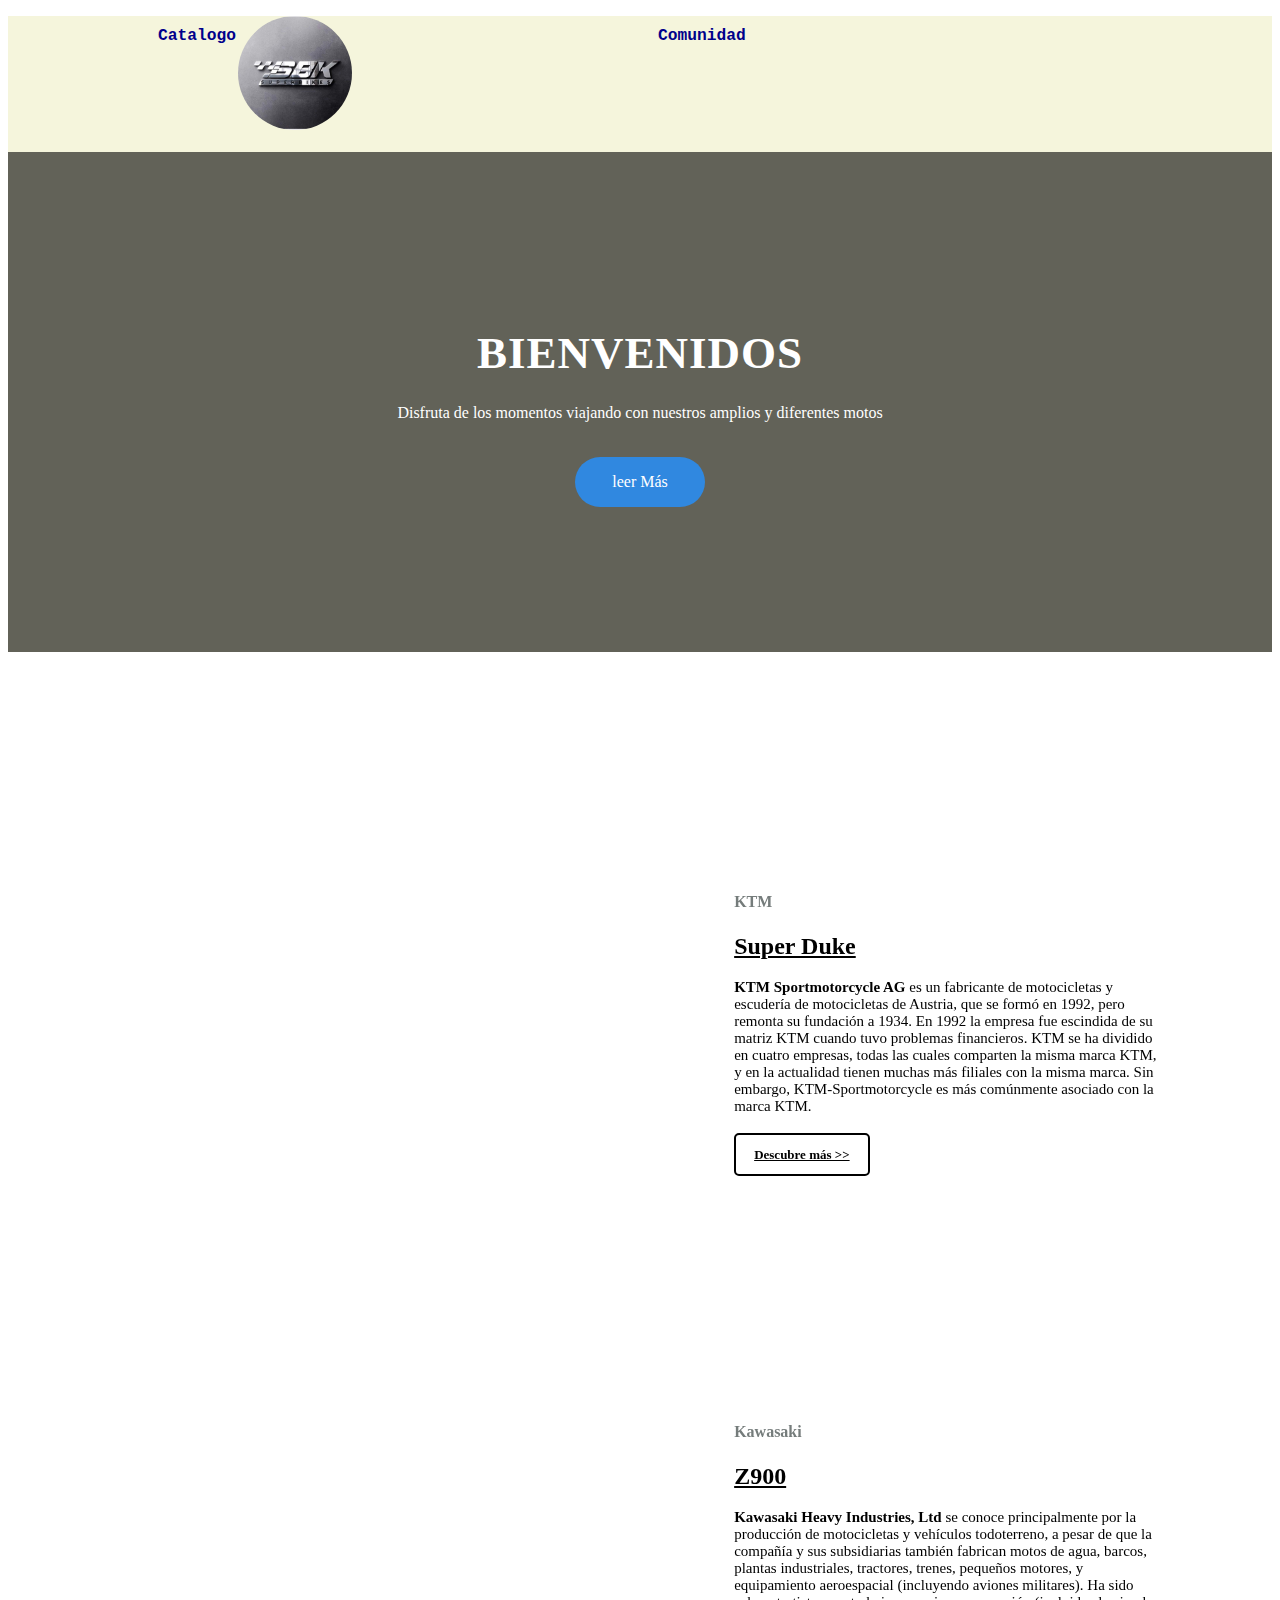
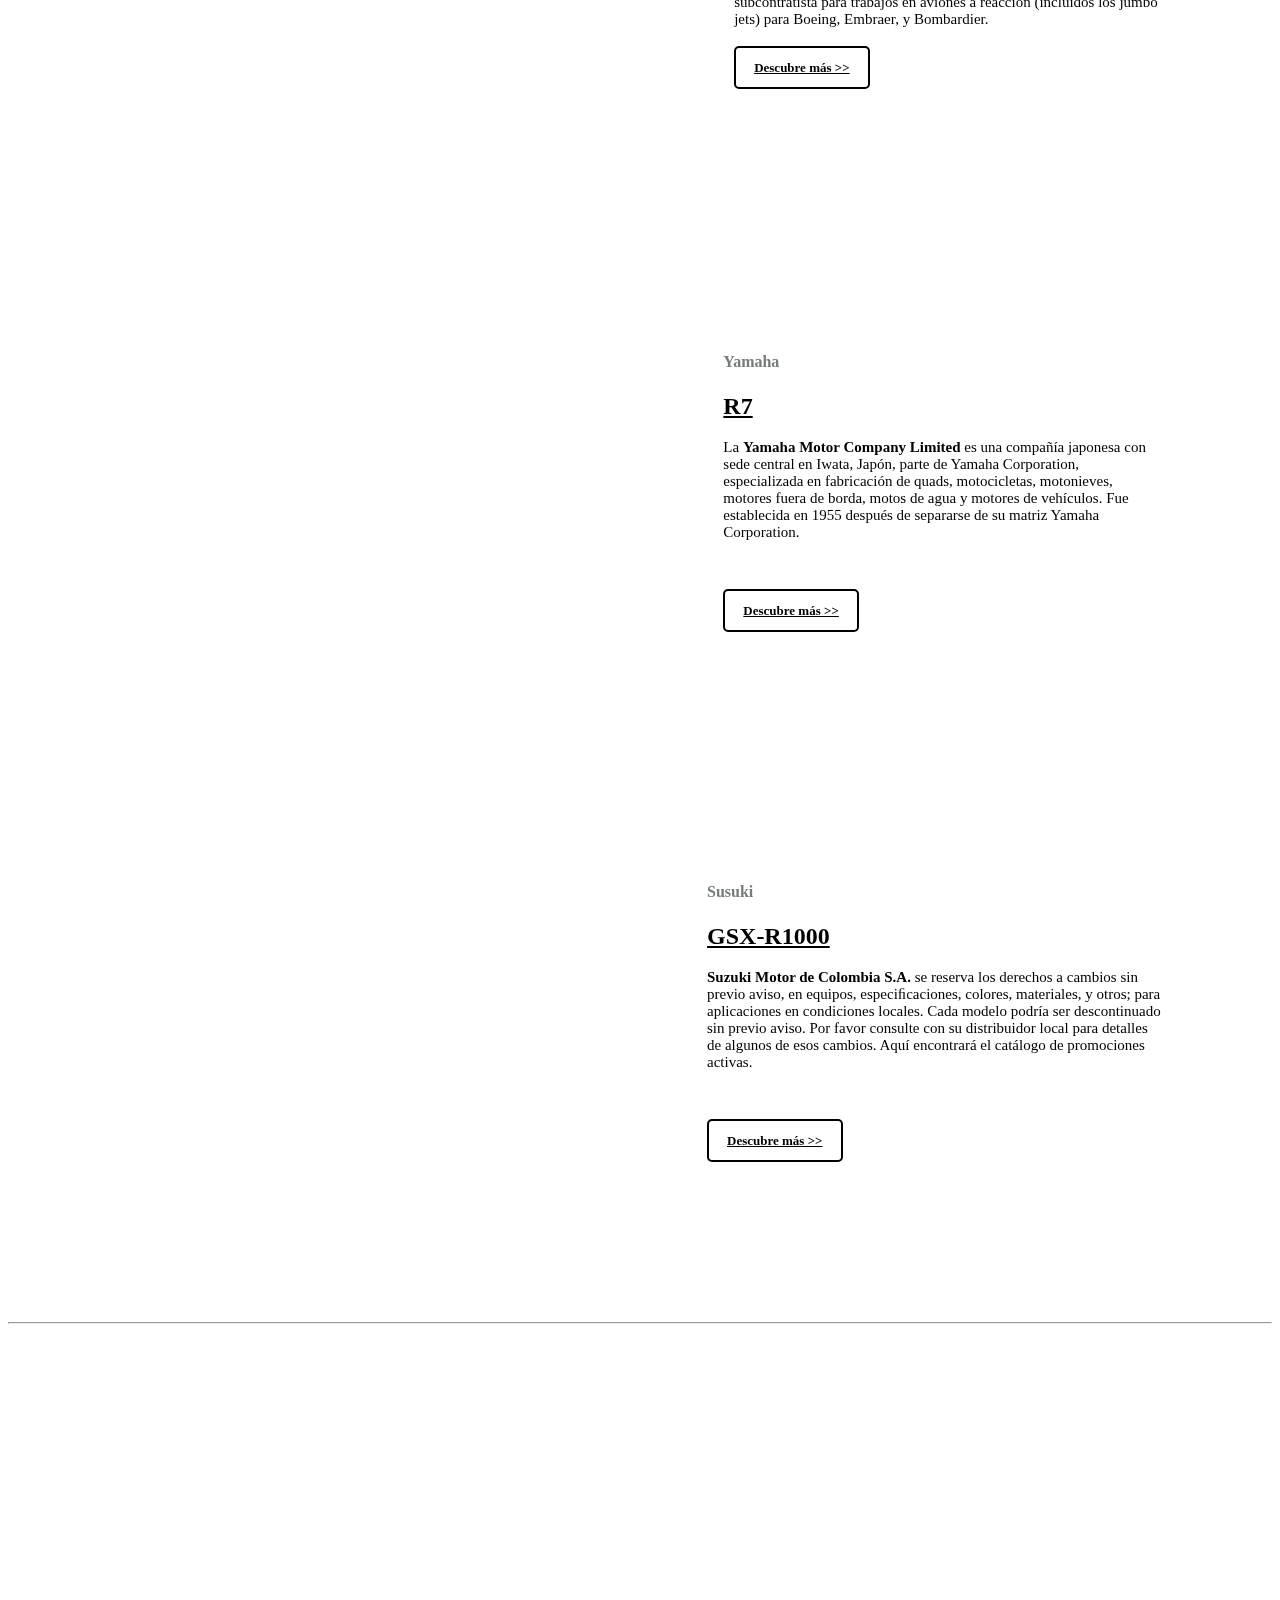
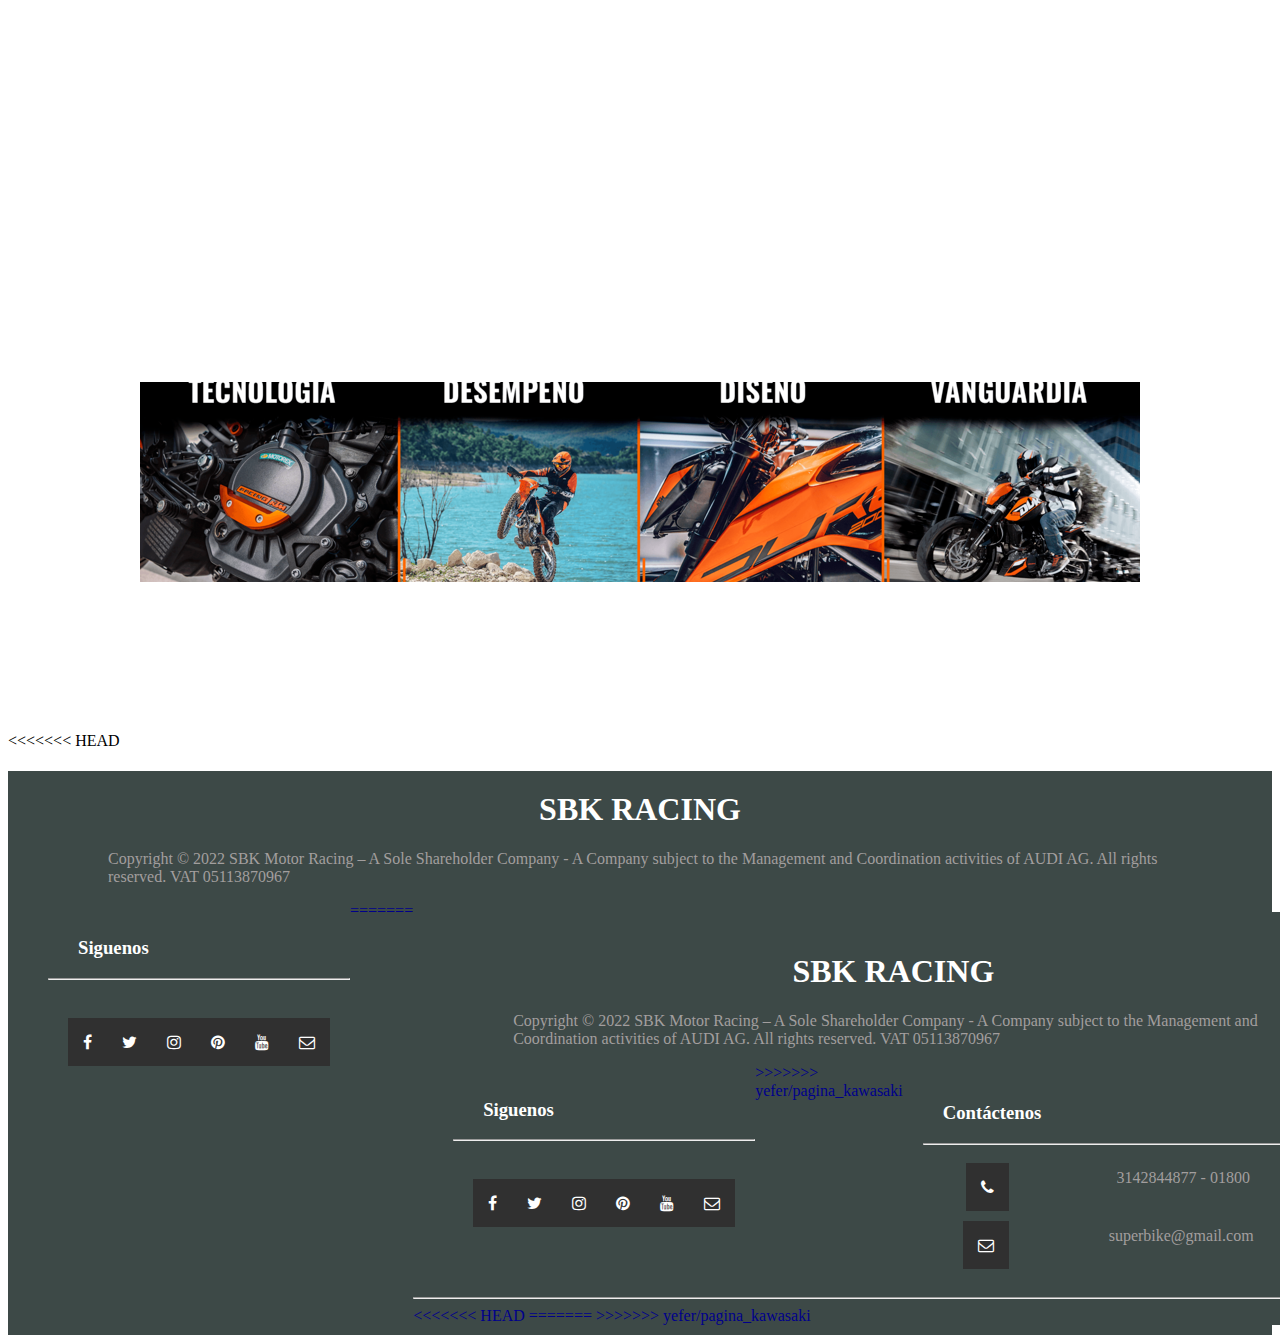
==== commit 0ae6155c: "fix more issues" ====
--- a/proyecto/index.html
+++ b/proyecto/index.html
@@ -193,6 +193,7 @@
         </div>
     </div>
 
+<<<<<<< HEAD
     <script src="main.js"></script>
 
     <!--Fin ajuste banners Yeferson-->
@@ -225,6 +226,41 @@
 
             </div>
 
+=======
+    <script src="main.js"></script>    
+    
+    <!--Fin ajuste banners Yeferson-->    
+
+    <!-- CAMBIOS DANIELA-->
+
+    <div class="textoredes">
+        <h1>SBK RACING</h1>
+        <p>Copyright © 2022 SBK Motor Racing – A Sole Shareholder Company - A Company subject to the Management and
+            Coordination
+            activities of AUDI AG. All rights reserved. VAT 05113870967</p>
+
+        <meta charset="UTF-8">
+        <meta http-equiv="X-UA-Compatible" content="IE=edge">
+        <meta name="viewport" content="width=device-width, initial-scale=1.0">
+        <link rel="stylesheet"
+            href="https://stackpath.bootstrapcdn.com/font-awesome/4.7.0/css/font-awesome.min.css">
+        <link rel="stylesheet" href="css/estilos.css">
+        <ul>
+            <div class="redes">
+                <h3>Siguenos</h3>
+                <hr>
+                <ul class="social">
+                    <li><a href="https://www.facebook.com/" class="fa fa-facebook"></a></li>
+                    <li><a href="https://twitter.com/" class="fa fa-twitter"></a></li>
+                    <li><a href="https://www.instagram.com/" class="fa fa-instagram"></a></li>
+                    <li><a href="https://co.pinterest.com/" class="fa fa-pinterest"></a></li>
+                    <li><a href="https://www.youtube.com/" class="fa fa-youtube"></a></li>
+                    <li><a href="https://mail.google.com/" class="fa fa-envelope-o"></a></li>
+                </ul>
+
+            </div>
+
+>>>>>>> yefer/pagina_kawasaki
             <div class="contactos">
                 <h3>Contáctenos</h3>
                 <hr>
@@ -239,7 +275,11 @@
             </div>
         </ul>
         <hr>
-
+<<<<<<< HEAD
+
+=======
+        
+>>>>>>> yefer/pagina_kawasaki
     </div>
 
     <footer>
--- a/proyecto/css/estilos.css
+++ b/proyecto/css/estilos.css
@@ -607,4 +607,6 @@
 .contactos .social li a:hover {
     background: rgb(0, 0, 0);
     color: #fff;
-}+}
+
+/*FIN AJUSTES DANIELA REDES*/--- a/proyecto/css/estilos.css
+++ b/proyecto/css/estilos.css
@@ -607,4 +607,6 @@
 .contactos .social li a:hover {
     background: rgb(0, 0, 0);
     color: #fff;
-}+}
+
+/*FIN AJUSTES DANIELA REDES*/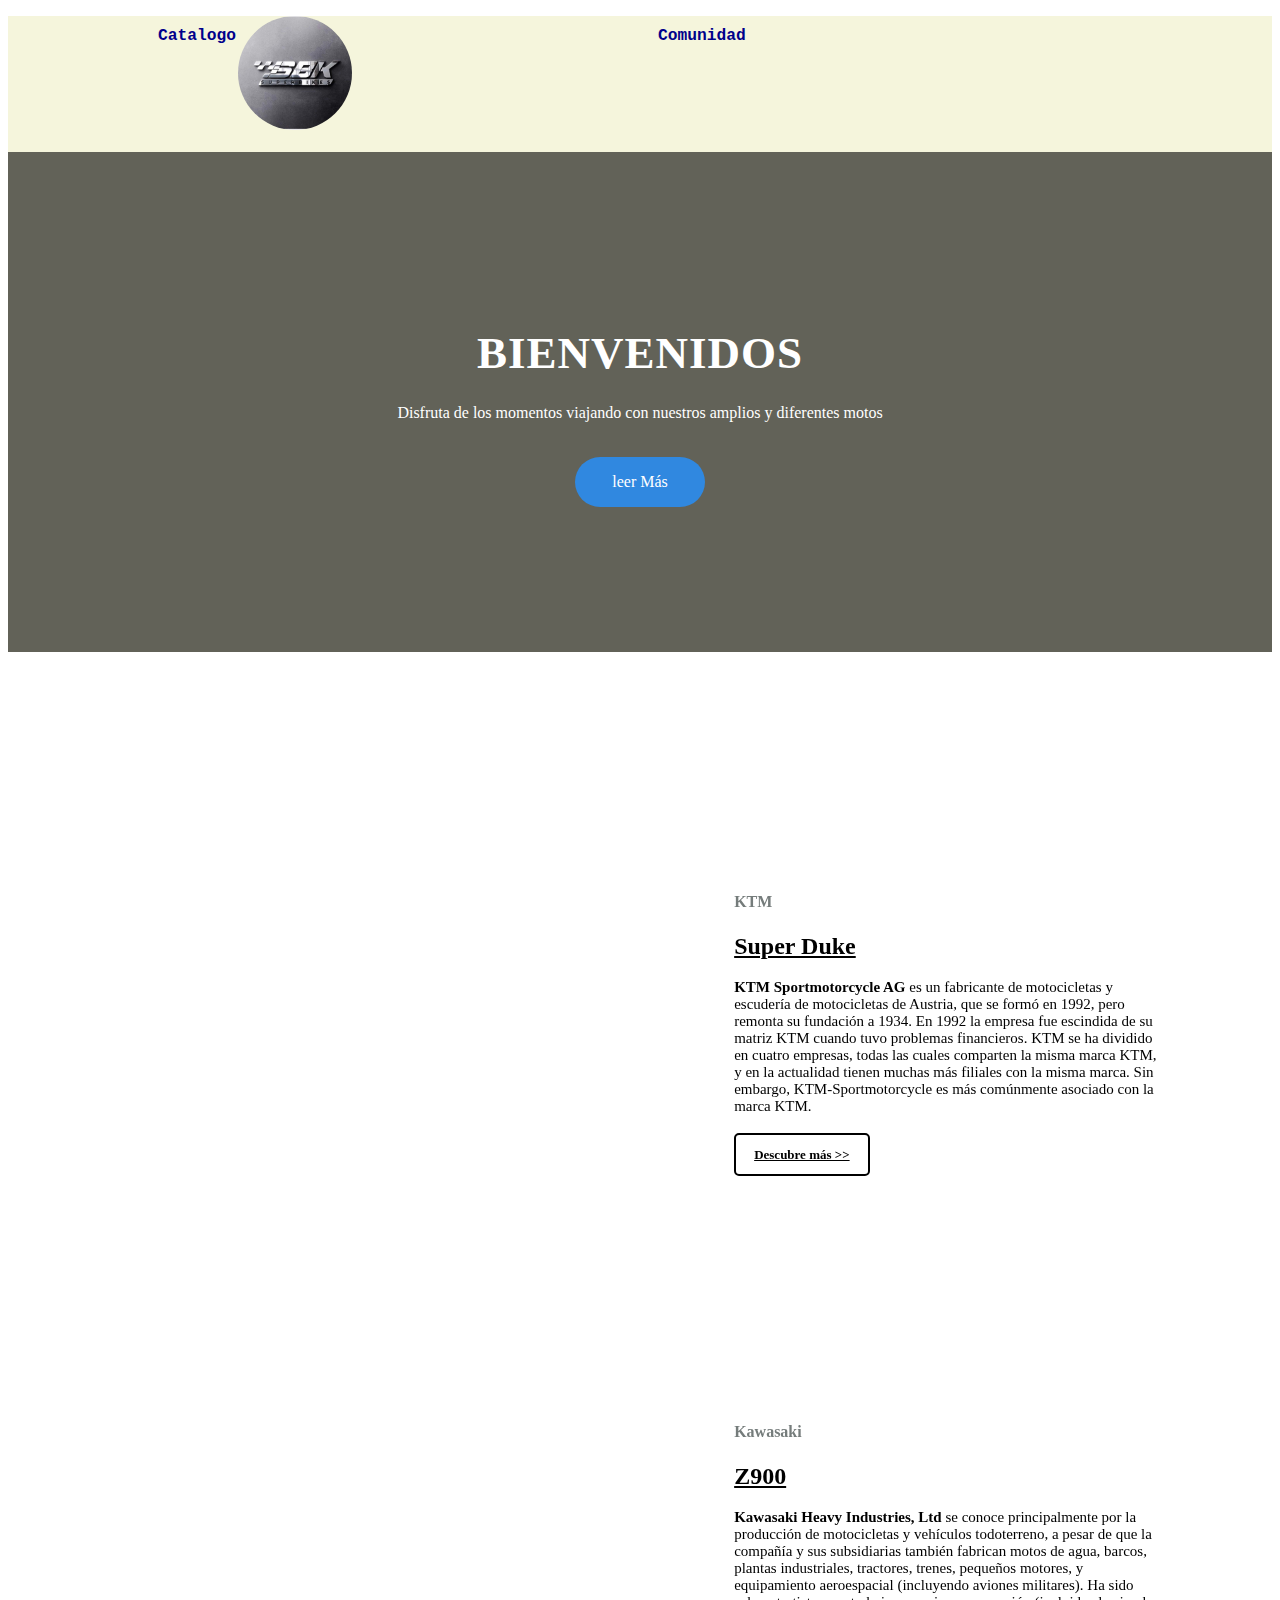
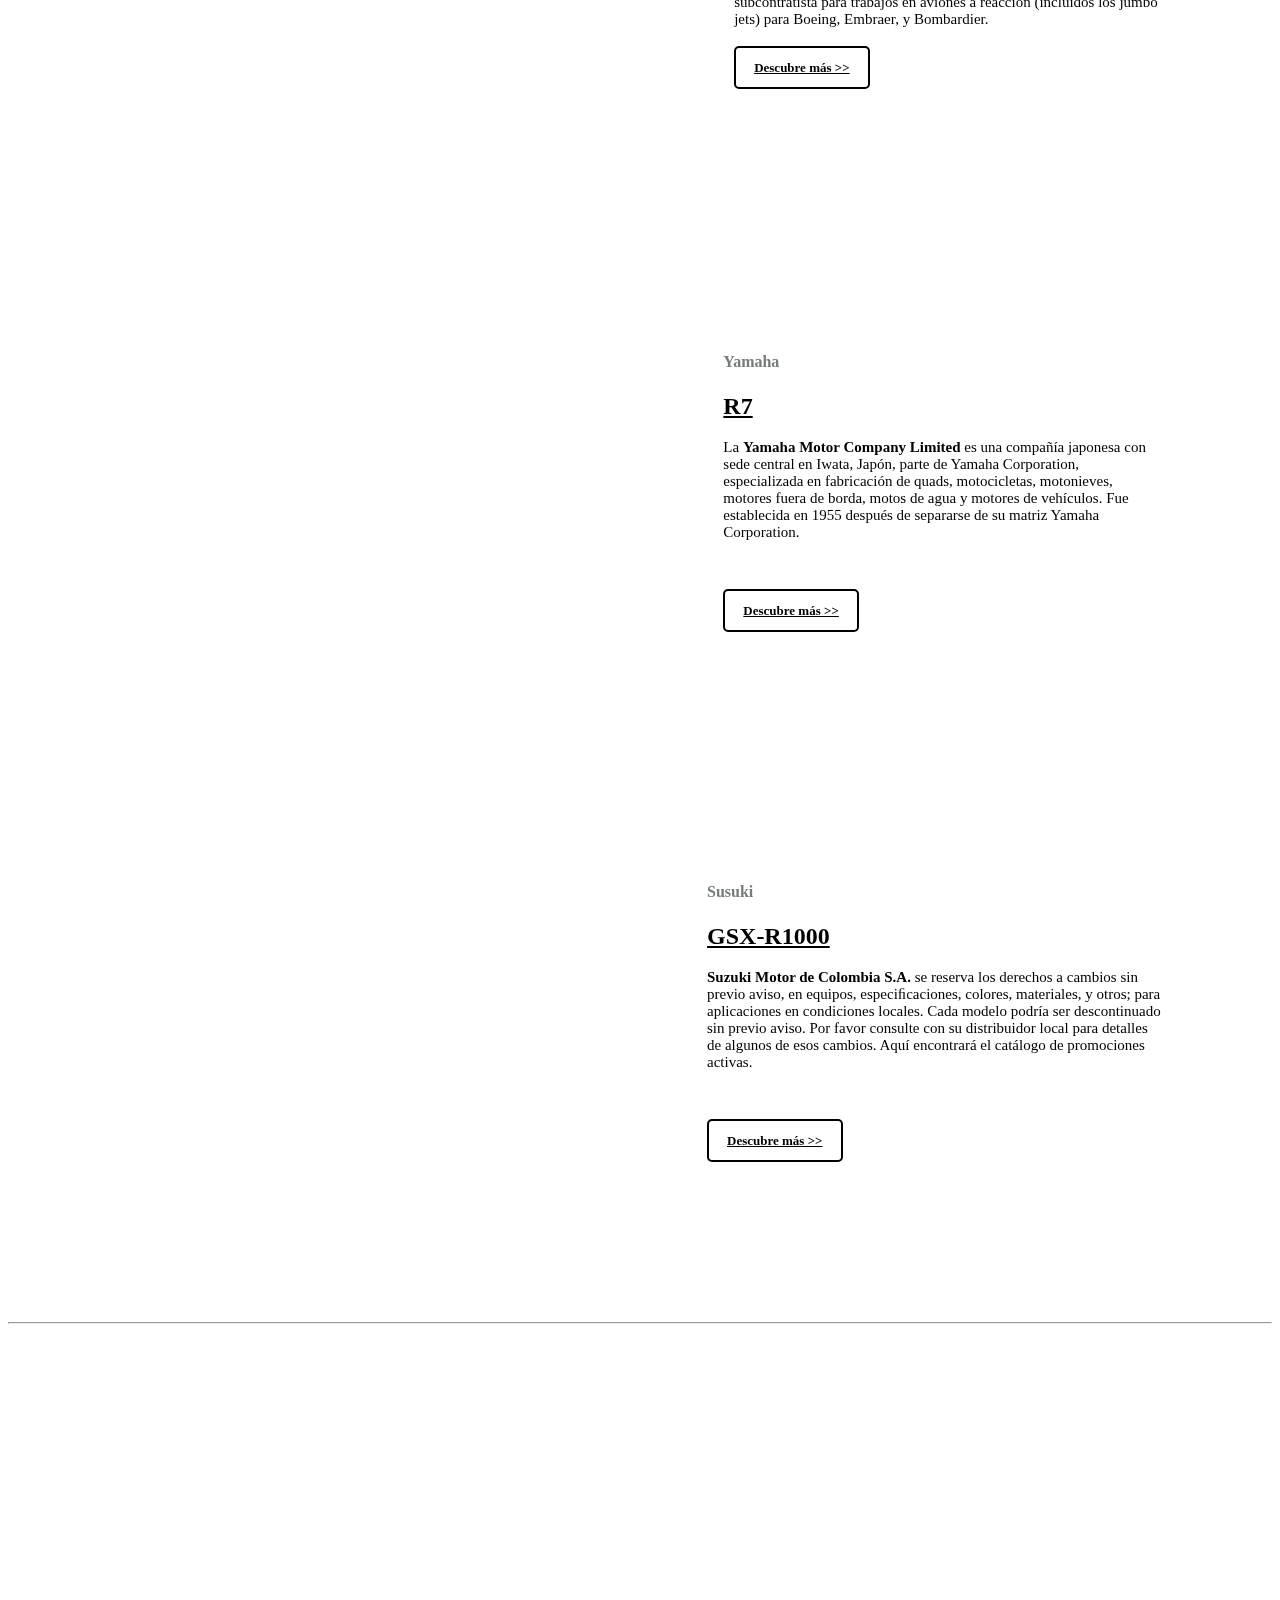
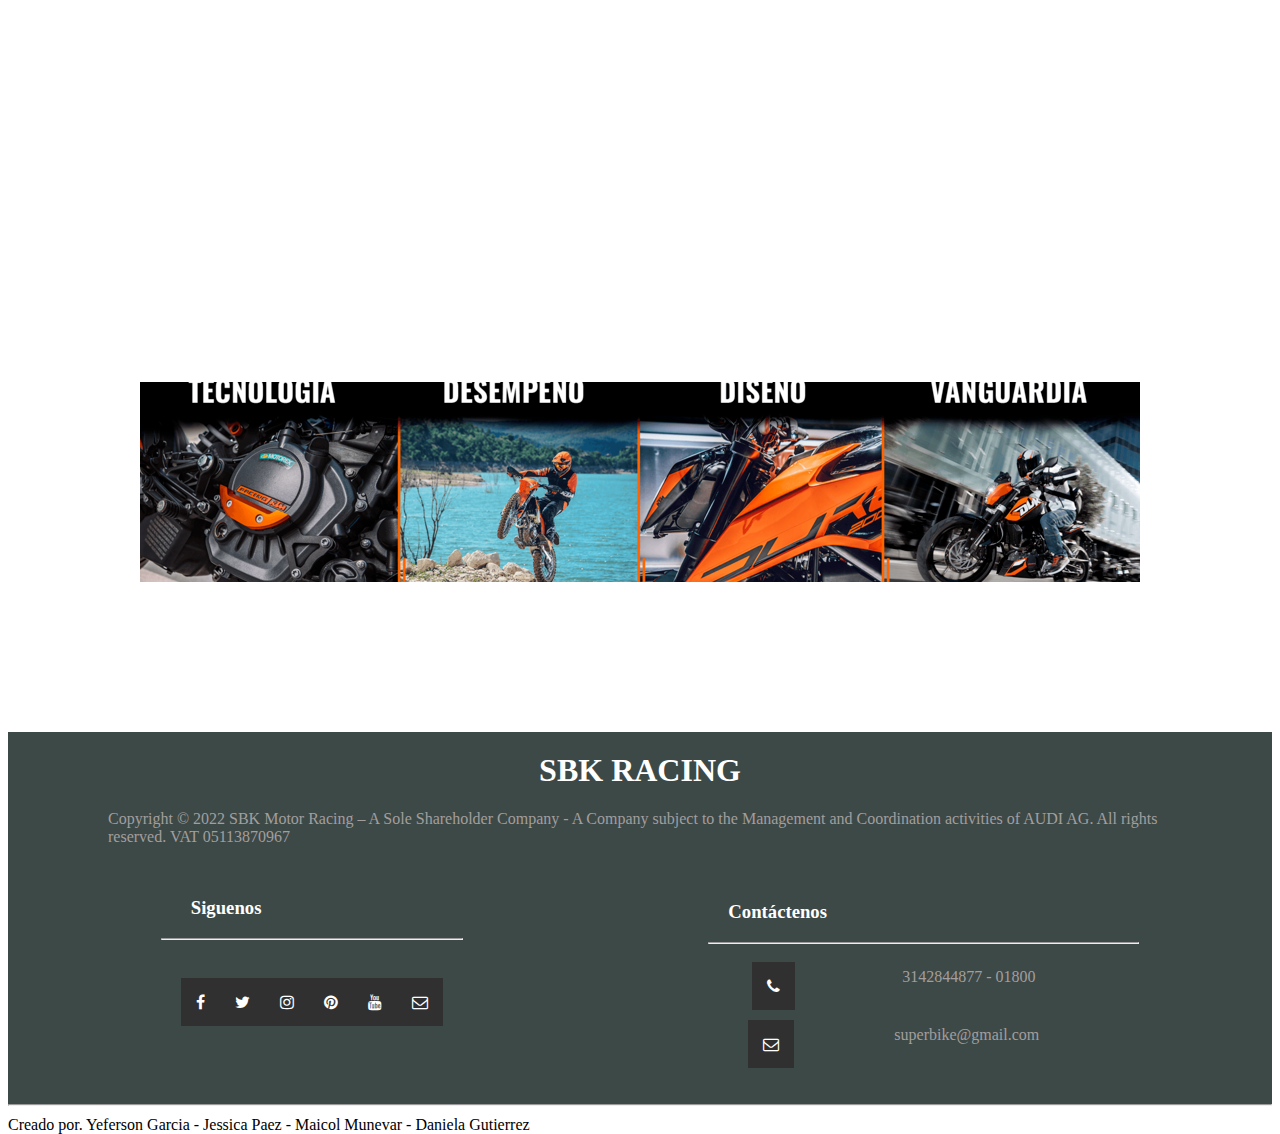
==== commit 061028ae: "fix index principal" ====
--- a/proyecto/index.html
+++ b/proyecto/index.html
@@ -193,7 +193,6 @@
         </div>
     </div>
 
-<<<<<<< HEAD
     <script src="main.js"></script>
 
     <!--Fin ajuste banners Yeferson-->
@@ -226,41 +225,6 @@
 
             </div>
 
-=======
-    <script src="main.js"></script>    
-    
-    <!--Fin ajuste banners Yeferson-->    
-
-    <!-- CAMBIOS DANIELA-->
-
-    <div class="textoredes">
-        <h1>SBK RACING</h1>
-        <p>Copyright © 2022 SBK Motor Racing – A Sole Shareholder Company - A Company subject to the Management and
-            Coordination
-            activities of AUDI AG. All rights reserved. VAT 05113870967</p>
-
-        <meta charset="UTF-8">
-        <meta http-equiv="X-UA-Compatible" content="IE=edge">
-        <meta name="viewport" content="width=device-width, initial-scale=1.0">
-        <link rel="stylesheet"
-            href="https://stackpath.bootstrapcdn.com/font-awesome/4.7.0/css/font-awesome.min.css">
-        <link rel="stylesheet" href="css/estilos.css">
-        <ul>
-            <div class="redes">
-                <h3>Siguenos</h3>
-                <hr>
-                <ul class="social">
-                    <li><a href="https://www.facebook.com/" class="fa fa-facebook"></a></li>
-                    <li><a href="https://twitter.com/" class="fa fa-twitter"></a></li>
-                    <li><a href="https://www.instagram.com/" class="fa fa-instagram"></a></li>
-                    <li><a href="https://co.pinterest.com/" class="fa fa-pinterest"></a></li>
-                    <li><a href="https://www.youtube.com/" class="fa fa-youtube"></a></li>
-                    <li><a href="https://mail.google.com/" class="fa fa-envelope-o"></a></li>
-                </ul>
-
-            </div>
-
->>>>>>> yefer/pagina_kawasaki
             <div class="contactos">
                 <h3>Contáctenos</h3>
                 <hr>
@@ -275,11 +239,6 @@
             </div>
         </ul>
         <hr>
-<<<<<<< HEAD
-
-=======
-        
->>>>>>> yefer/pagina_kawasaki
     </div>
 
     <footer>
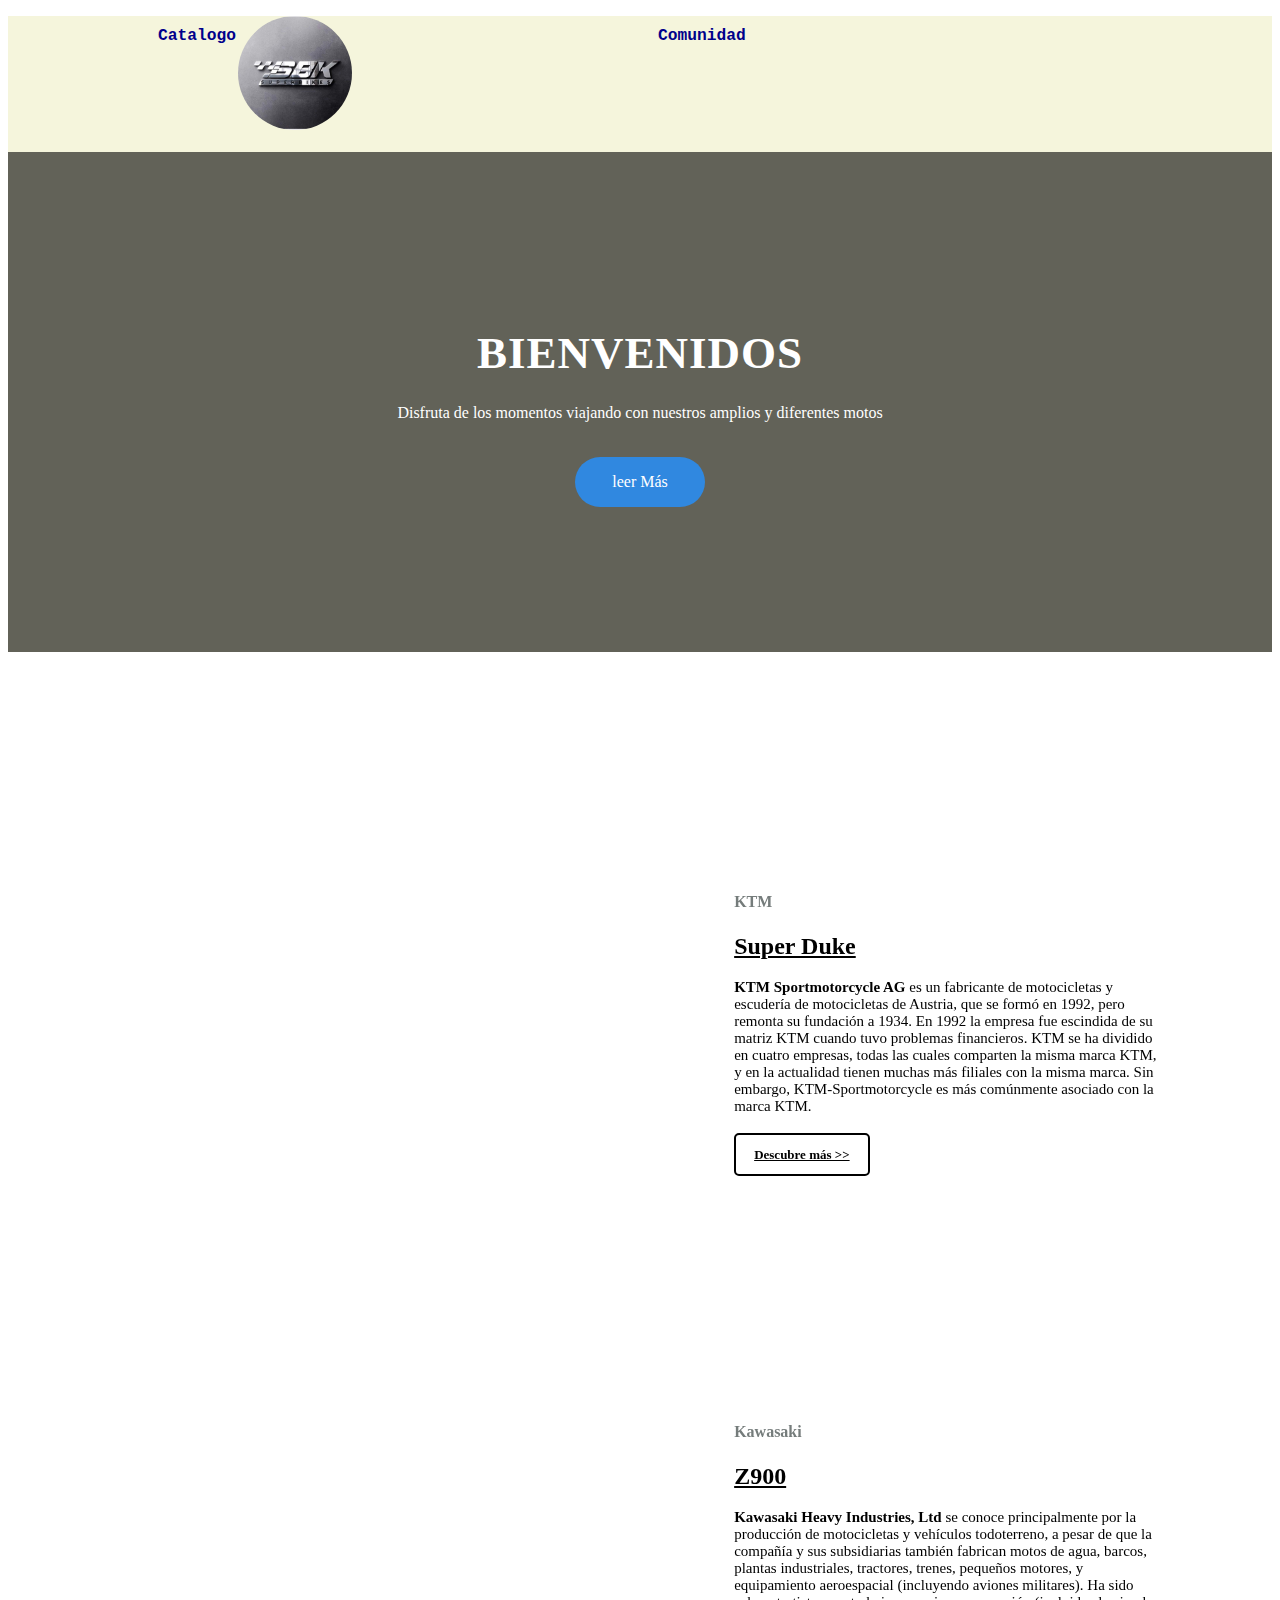
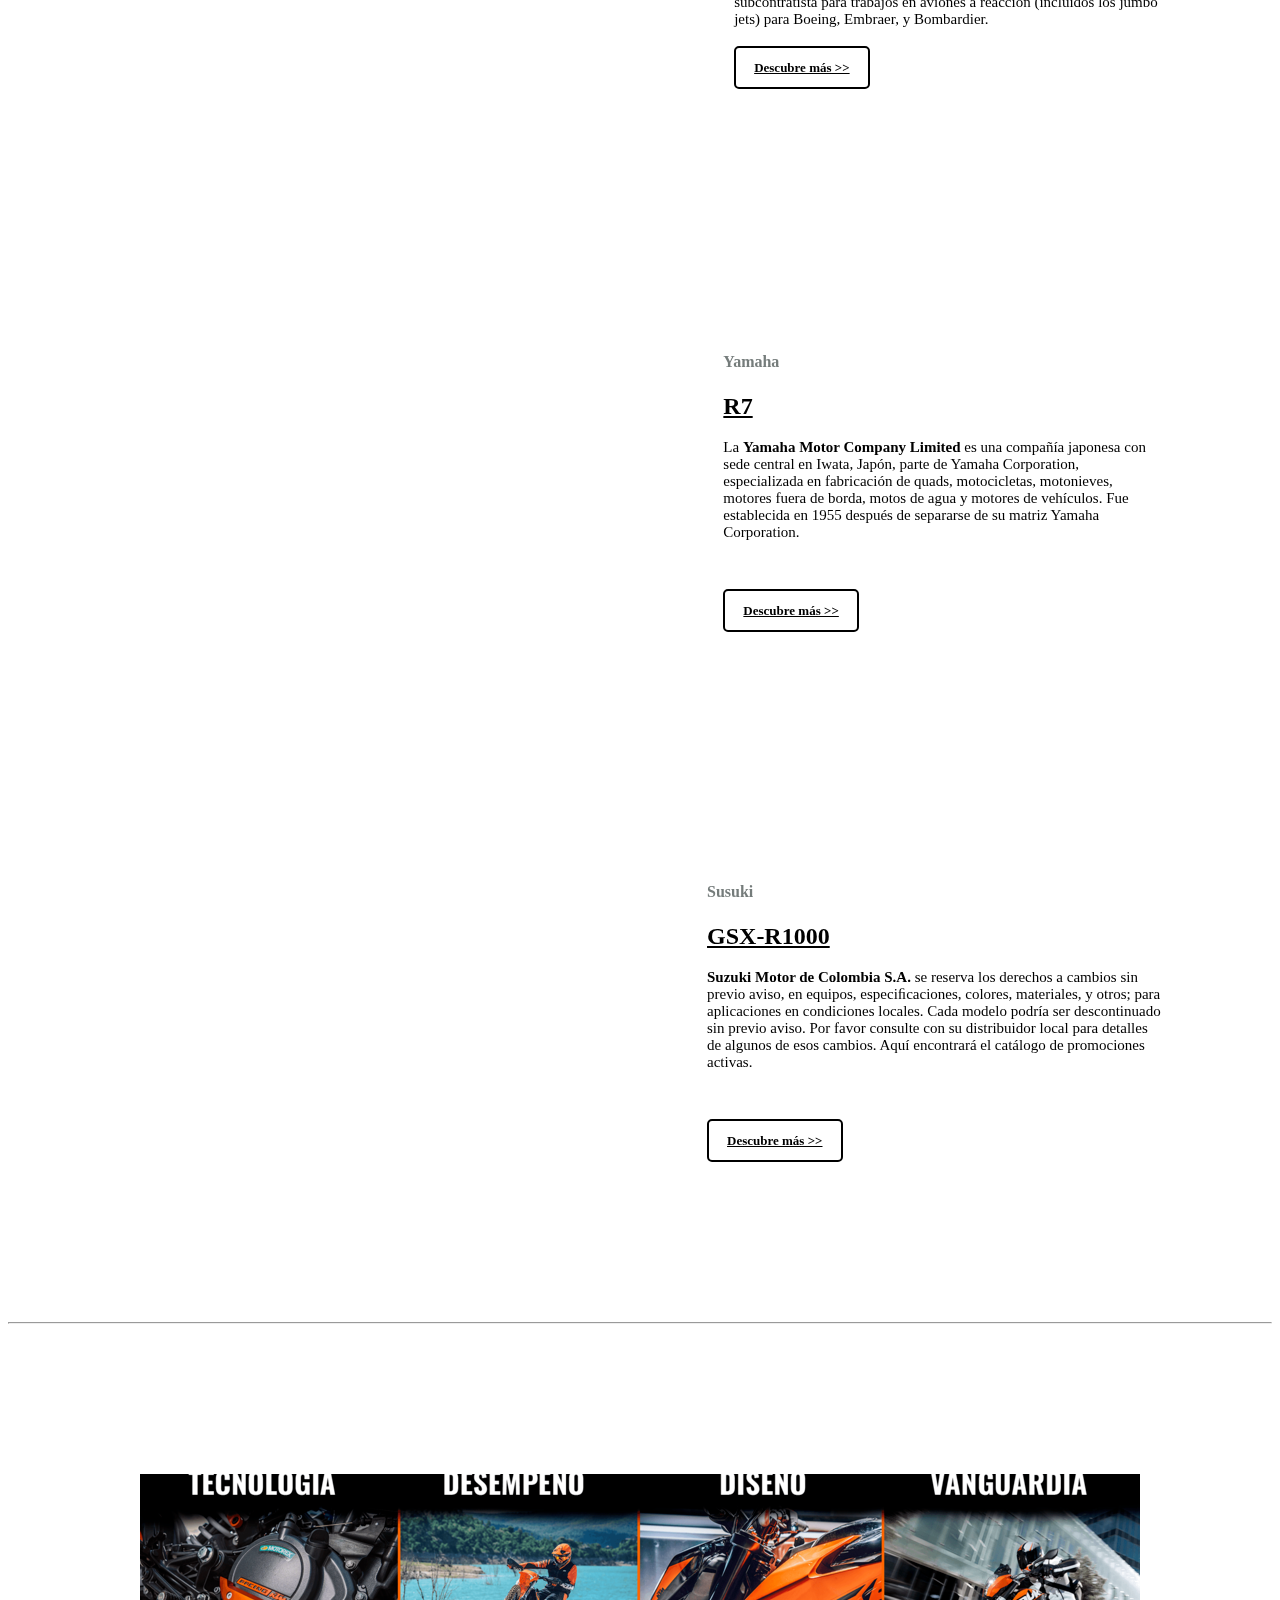
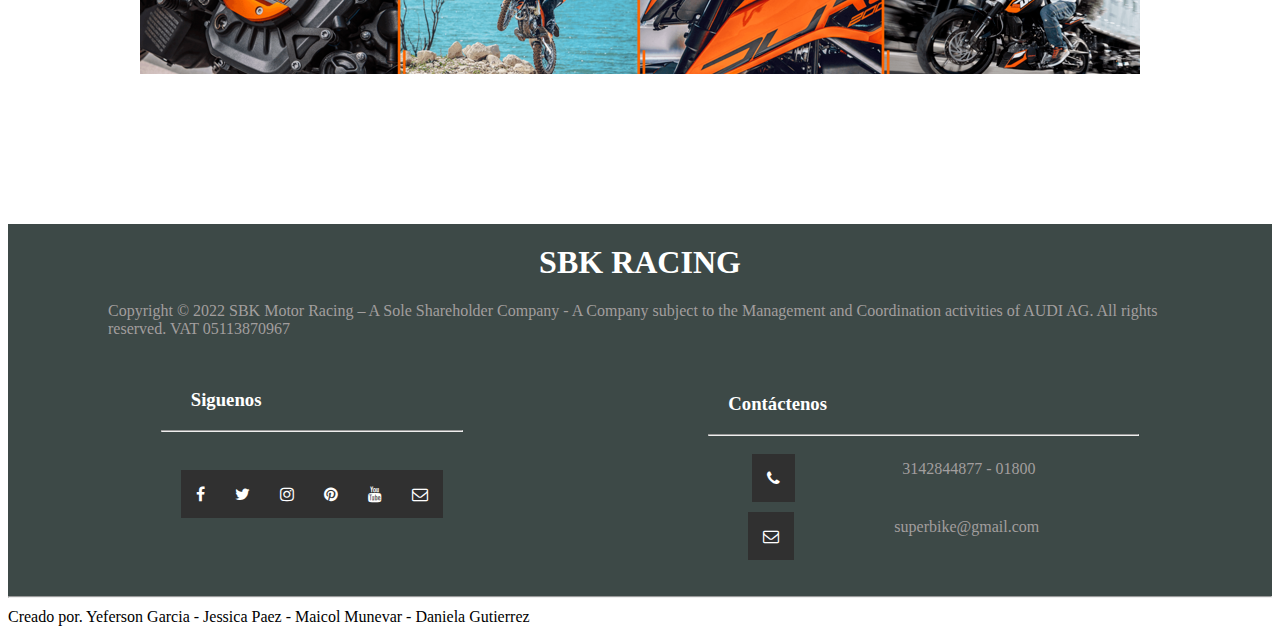
==== commit a27431af: "Fix sliders repeat" ====
--- a/proyecto/index.html
+++ b/proyecto/index.html
@@ -165,8 +165,6 @@
     <!-- Ajuste de banner Yeferson -->
 
     <!--Vamos a crear un banner dinamico para las marcas-->
-    <div class="banner">
-    </div>
     <div class="contenedor">
         <div class="slider-contenedor">
 
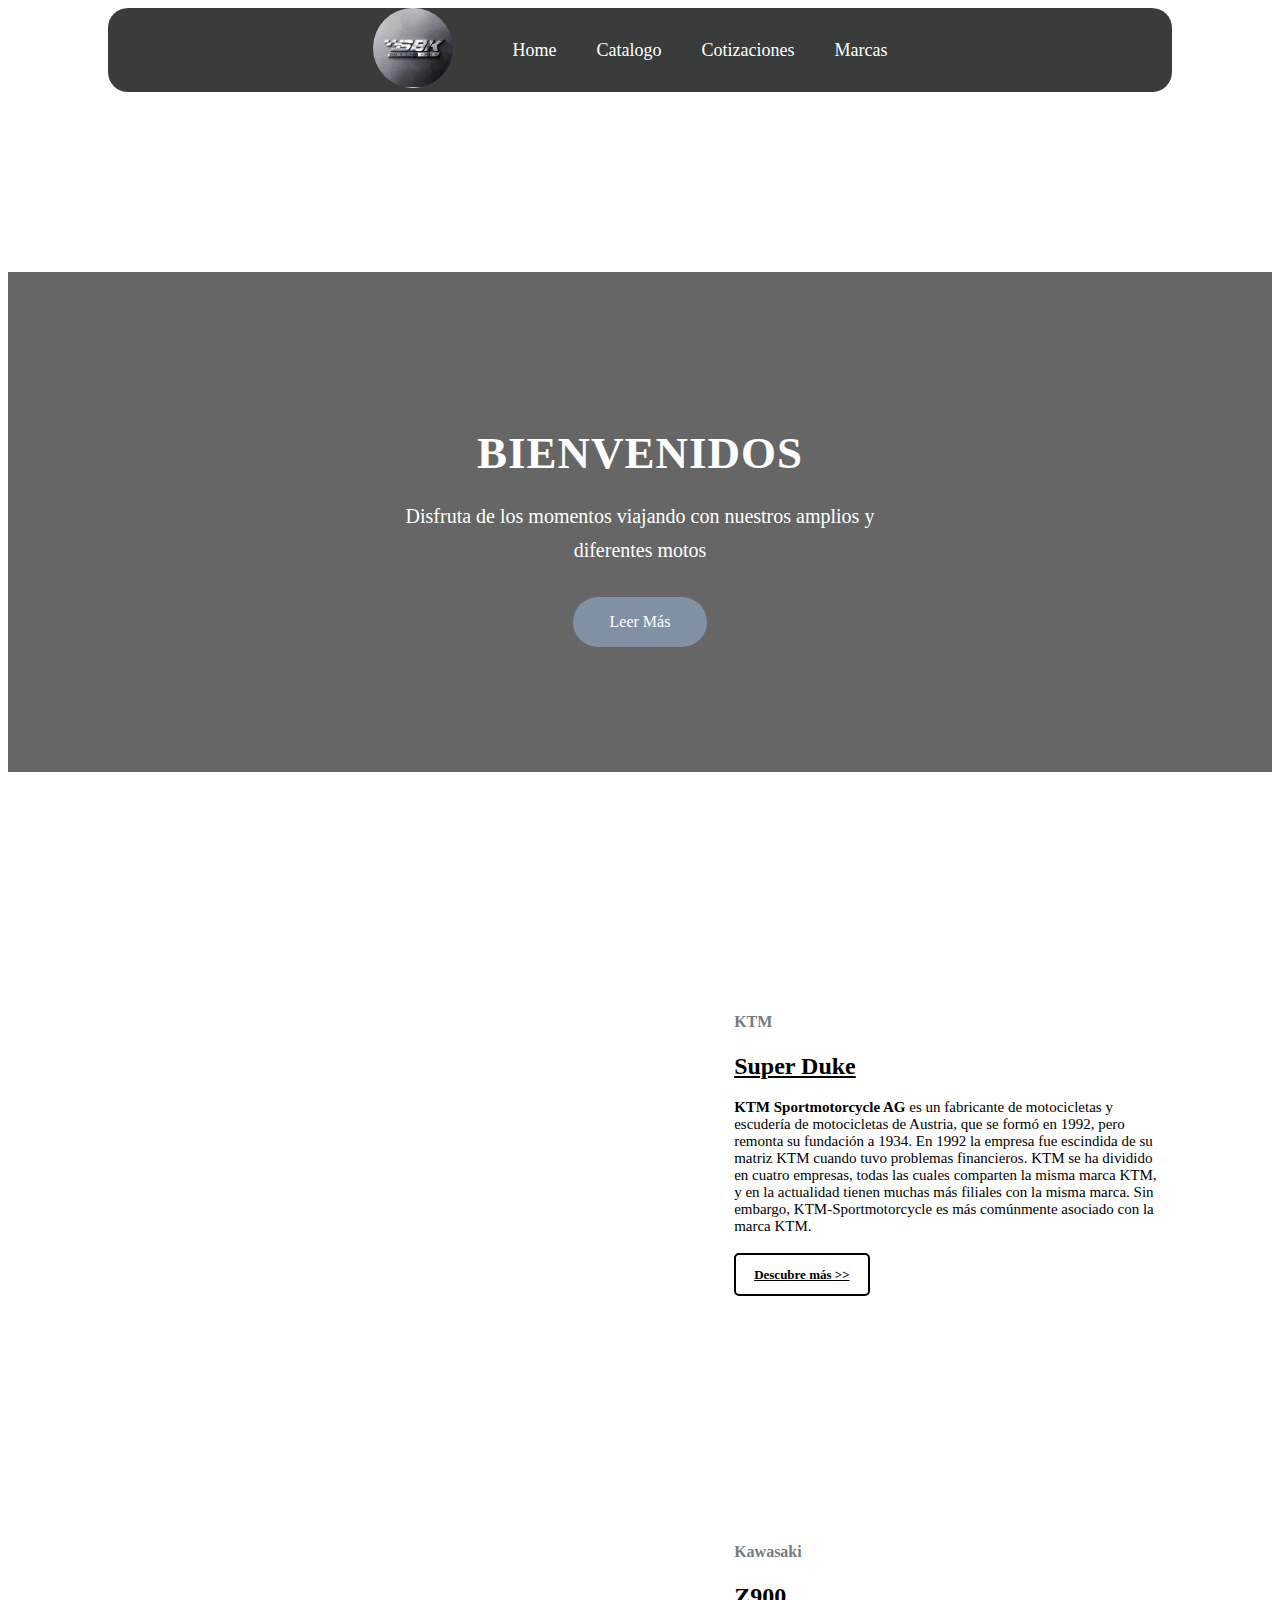
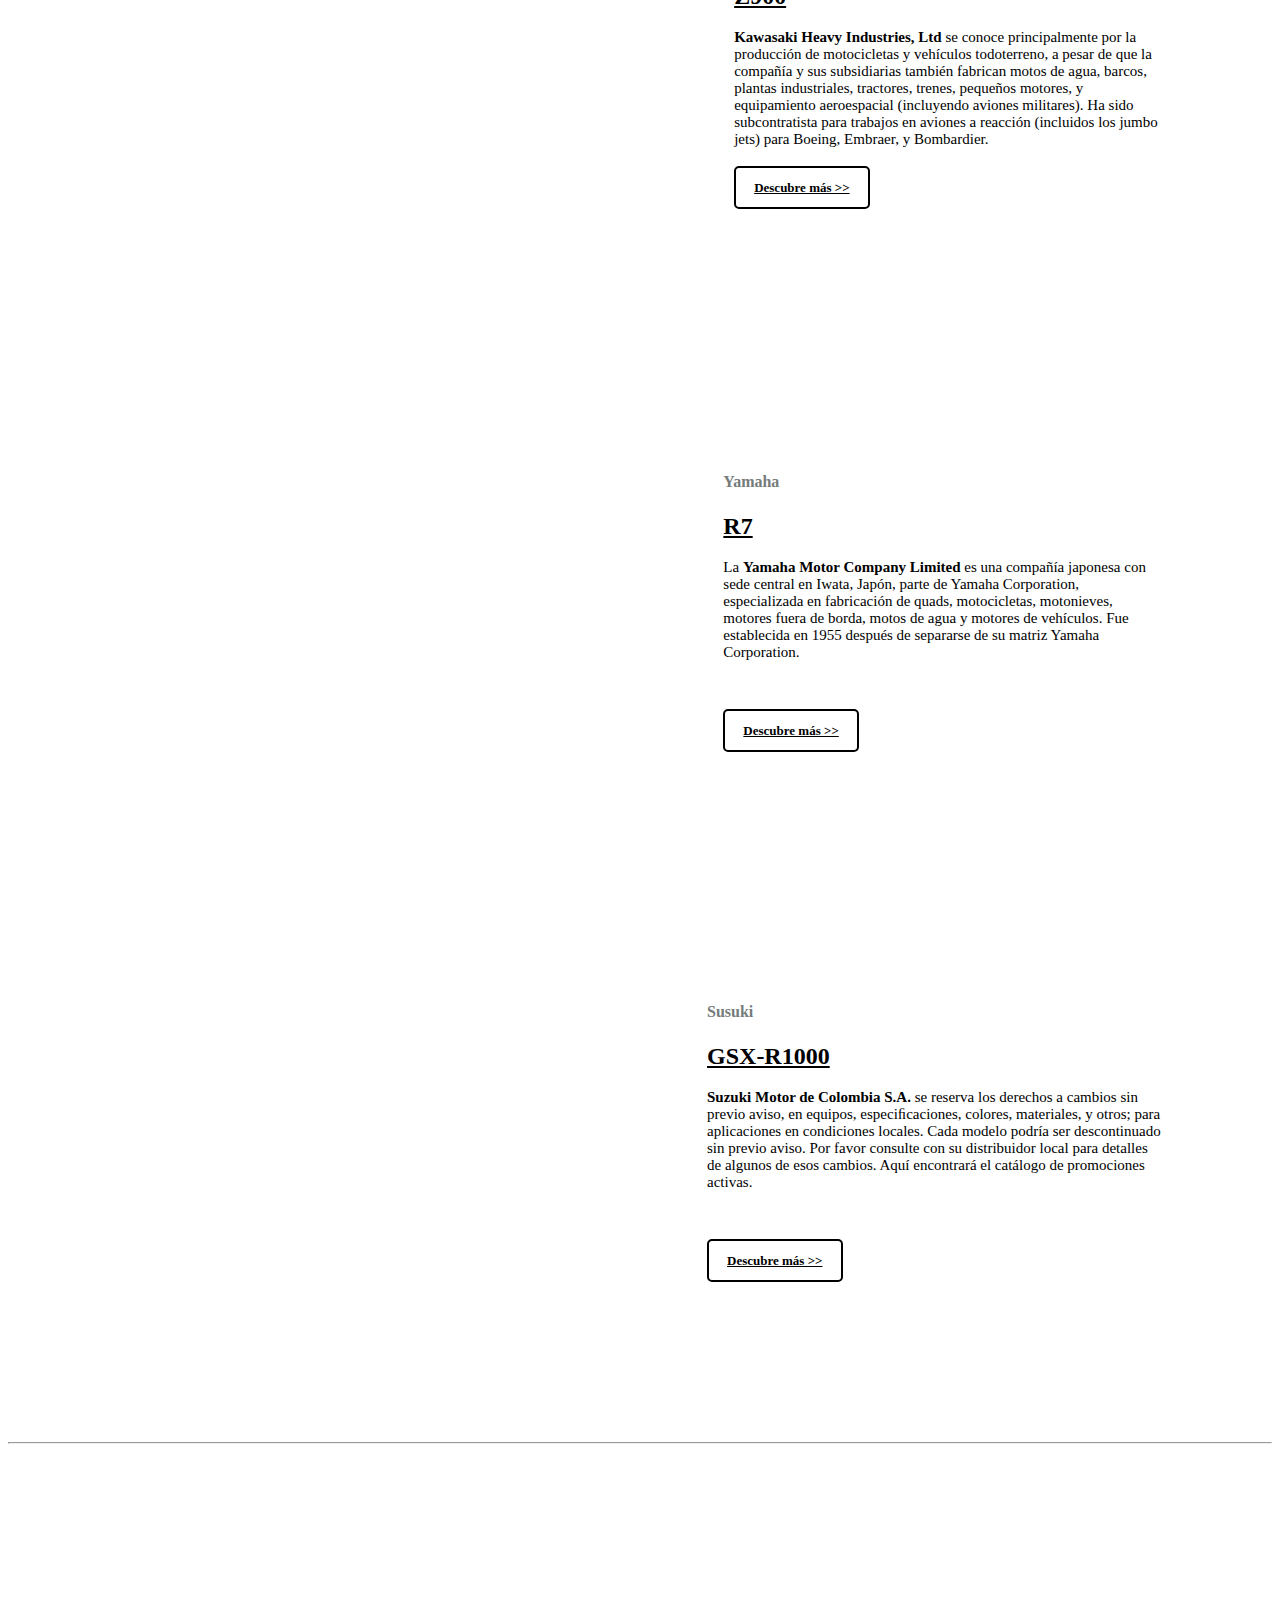
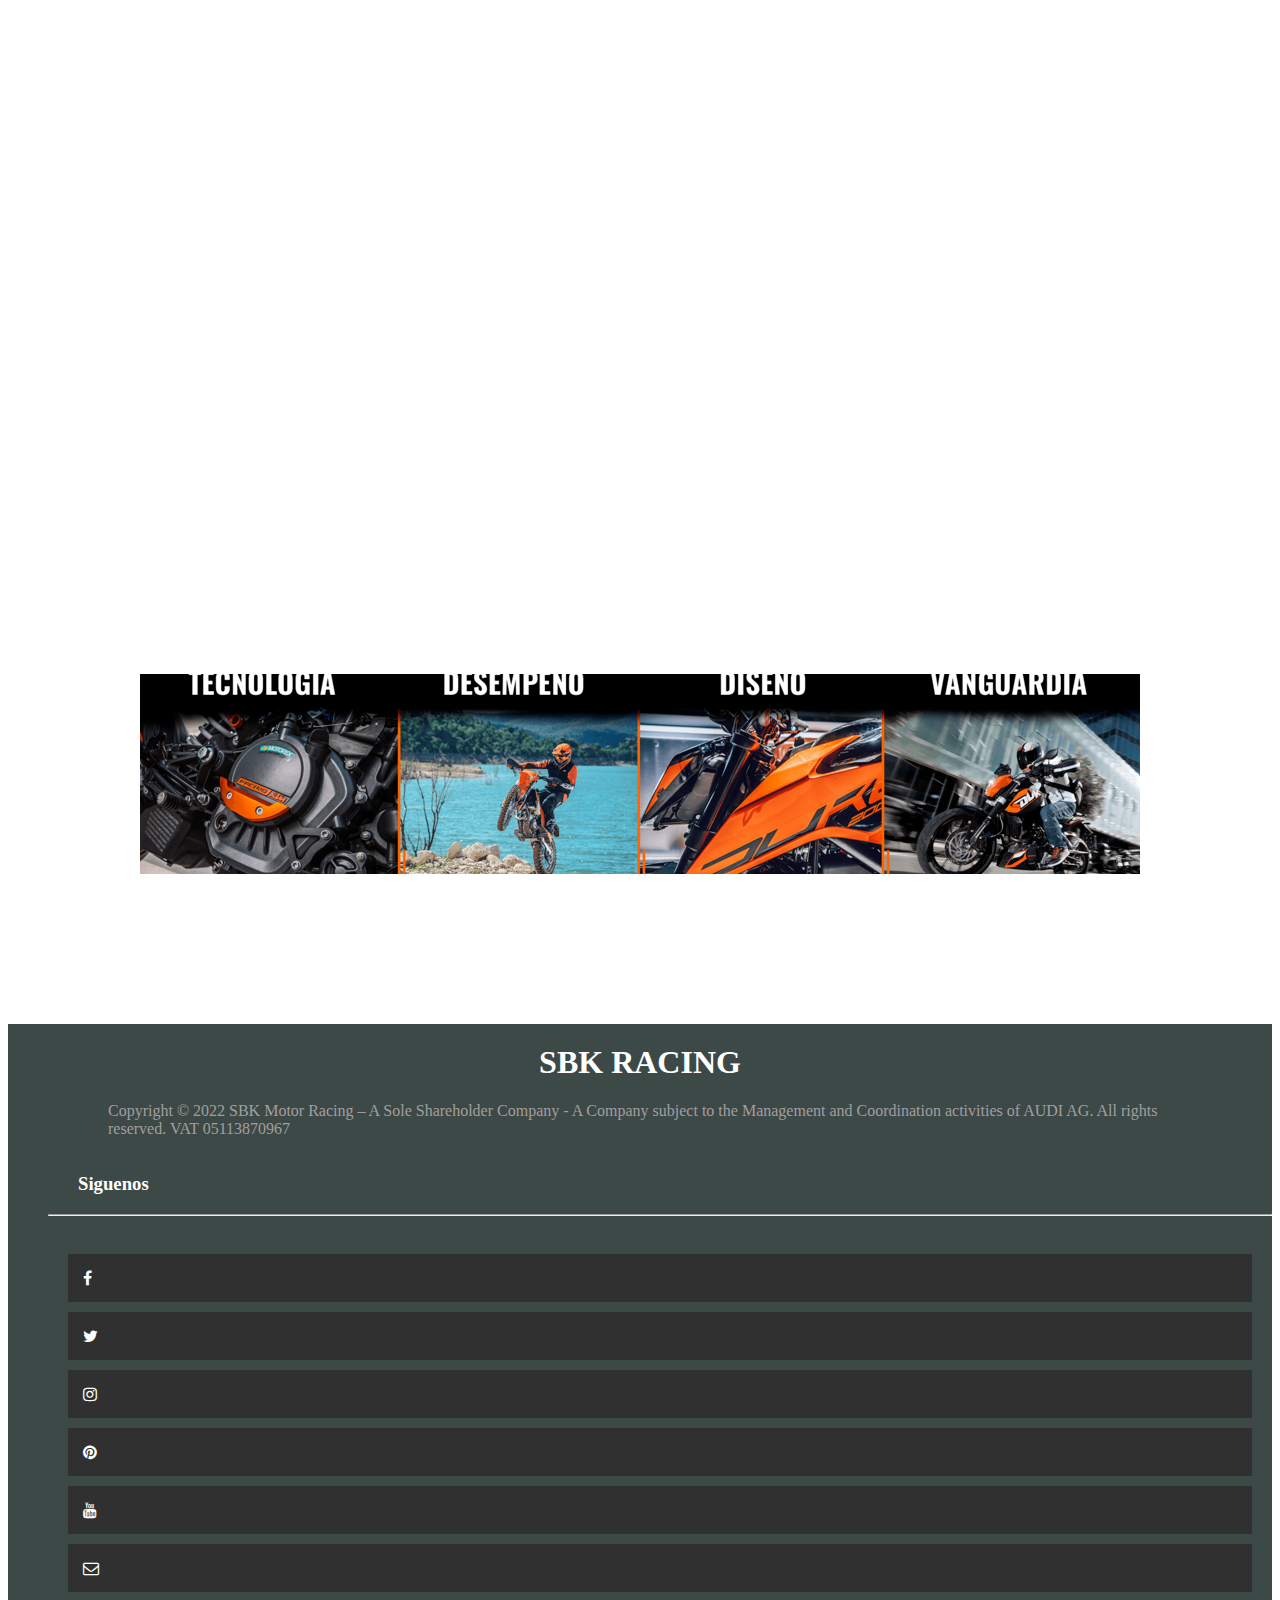
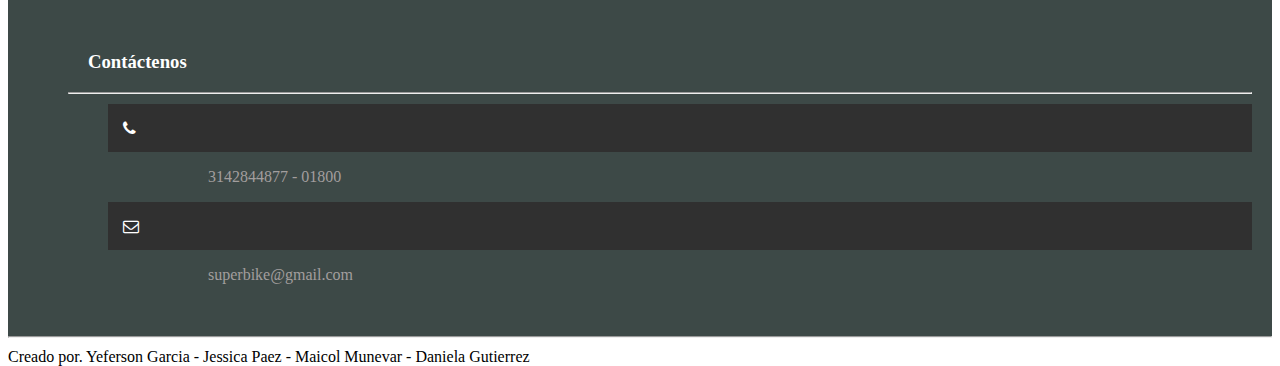
==== commit 6430cbba: "cambios de banner reales" ====
--- a/proyecto/index.html
+++ b/proyecto/index.html
@@ -7,56 +7,48 @@
     <meta name="Robots" content="index,follow" />
     <meta name="vieport" content="width=device-width, initial-scale=1.0" />
     <link rel="stylesheet" type="text/css" href="./css/estilos.css">
-    <link href="pagina1_ktm.html" rel="import" />
-    <link href="pagina2_kawasaki.html" rel="import" />
-    <link href="pagina3_susuki.html" rel="import" />
-    <link href="pagina4_yamaha.html" rel="import" />
+
     <title> SBK Racing </title>
 </head>
 
 <body>
+
     <header>
-        <nav>
-            <ul>
-                <div class="Catalogo">
-                    <a> Catalogo</a>
-                    <div class="Catalogo-content">
-                        <a href="https://www.autecomobility.com/kawasaki">KAWASAKI</a>
-                        <a href="https://www.autecomobility.com/kawasaki">KAWASAKI</a>
-                        <a href="https://www.auteco.com.co/motos-ktm/">KTM</a>
-                        <a href="https://www.incolmotos-yamaha.com.co/ ">YAMAHA</a>
+        <div class="encabezado">
+            <nav>
+                <nav>
+                    <div class="logo">
+                        <img src="imagenes/Logo.jpg" alt="">
                     </div>
-                </div>
-                <div class="Home">
-
-                    <u>
-                        <p onClick="window.location.reload();"><img src="imagenes/Logo.jpg"></p>
-                    </u>
-                    <script>
-                        function Home() {
-                            window.location.href = window.location.href;
-                        }
-                    </script>
-                </div>
-                <div class="Comunidad">
-                    <a>Comunidad</a>
-                    <div class="Comunidad-content">
-                        <a href="https://blog.hubspot.com/">Quienes somos</a>
-                        <a href="https://academy.hubspot.com/">Cotizacion</a>
-                    </div>
-                </div>
-
-            </ul>
-            <div class="banner">
-                <div class="capa"></div>
-                <div class="info">
-                    <h1>BIENVENIDOS</h1>
-                    <p>Disfruta de los momentos viajando con nuestros amplios y diferentes motos</p>
-                    <a href="#">leer Más</a>
-                </div>
-            </div>
-        </nav>
-    </header>
+                    <ul>
+                        <li><a href="">Home</a></li>
+                        <li>
+                            <a href="">Catalogo</a>
+                            <ul>
+                                <li><a href="">kawasaki</a></li>
+                                <li><a href="">KTM</a></li>
+                                <li><a href="">Susuki</a></li>
+                                <li><a href="">Yamaha</a></li>
+                            </ul>
+                        </li>
+                        <li><a href="">Cotizaciones</a></li>
+                        <li><a href="">Marcas</a></li>
+                    </ul>
+                </nav>
+            </nav>
+        </div>
+        </header>
+
+        <div class="banner">
+
+            <div class="capa"></div>
+                        <div class="info">
+                            <h1>BIENVENIDOS</h1>
+                            <p>Disfruta de los momentos viajando con nuestros amplios y diferentes motos</p>
+                            <a href="#">Leer Más</a>
+                        </div>
+</div>
+
 
     <!--Inicio cambios Maicol-->
     <article class="bgded overlay">
@@ -165,6 +157,8 @@
     <!-- Ajuste de banner Yeferson -->
 
     <!--Vamos a crear un banner dinamico para las marcas-->
+    <div class="banner">
+    </div>
     <div class="contenedor">
         <div class="slider-contenedor">
 
@@ -237,6 +231,7 @@
             </div>
         </ul>
         <hr>
+
     </div>
 
     <footer>
--- a/proyecto/css/estilos.css
+++ b/proyecto/css/estilos.css
@@ -8,259 +8,134 @@
 
 }
 
-body ul {
-    display: flex;
-}
-
-body ul aside {
-    width: 300px;
-}
-
-nav {
-    background-color: beige;
-    display: inline-block;
-    /* muestra la lista una seguida de otro horizontal */
+/*BANNER*/
+.encabezado{
+    background-color: rgb(58, 60, 60);
+    margin-left: 100px;
+    margin-right: 100px;
+    border-radius: 20px;
+}
+
+.logo img {
+    width: 80px;
+    border-radius: 50%;
+}
+
+.encabezado nav {
+    display: flex;
+    justify-content: space-around;
+    align-items: center;
+}
+
+.encabezado nav ul {
+    list-style: none;
+    display: flex;
+    justify-content: space-between;
+
+}
+
+.encabezado a {
+    text-decoration: none;
+    font-size: 18px;
+    color: white;
+    padding: 12px 20px;
     display: block;
-}
-
-nav ul div {
-    display: flex;
-    /* Pone el contenido de la lista de forma horizontal */
-    list-style: none;
-    margin: 0;
-    top: 0px;
-    width: 160px;
-    padding: 10px;
-}
-
-nav ul li {
-    color: rgb(255, 255, 204);
-    width: 50%;
-}
-
-nav ul li a {
-    color: rgb(#f6f9f8);
+
+}
+
+.encabezado a:hover {
+    background-color: rgb(255, 255, 255);
+    color: black;
+
+}
+
+.encabezado nav ul li ul {
+    display: flex;
+    flex-direction: column;
+}
+
+.encabezado nav ul li ul{
+    position: absolute;
+    background-color: rgb(58, 60, 60);
+}
+.encabezado nav ul li ul li{
+    width: 180px;
+}
+
+.encabezado nav ul li ul {
+    display: none;
+
+}
+
+.encabezado nav ul li:hover > ul {
     display: block;
-    text-decoration: none;
-}
-
-nav ul li a:hover {
-    background-color: #428881;
-    /* Al pasar el cursos el texto cambia de color */
-}
-
-h1 {
-    color: blue;
-}
-
-ol {
-    color: yellow;
-}
-
-ul {
-    color: darkblue;
-}
-
-/*BANNER*/
-.banner {
+
+}
+
+/*Banner*/
+
+.banner{
+    margin-top: 180px;
     width: 100%;
     height: 500px;
     animation: banner 10s infinite linear alternate;
-    background-size: 100% 100%;
+    background-size: 100%  100%;
     position: relative;
     display: flex;
     justify-content: center;
     align-items: center;
 }
-
-@keyframes banner {
-
-    0%,
-    10% {
-        background-image: url(../imagenes/Moto1.jpg);
+@keyframes banner{
+    0%, 10%{
+        background-image: url(../Moto1.jpg);
     }
-
-    25%,
-    45% {
-        background-image: url(../imagenes/Moto.2.jpg);
+    25%, 45%{
+        background-image: url(../Moto.2.jpg);
     }
-
-    50%,
-    70% {
-        background-image: url(../imagenes/Moto.3.jpg);
+    50%, 70%{
+        background-image: url(../Moto.3.jpg);
     }
-
-    75%,
-    100% {
-        background-image: url(../imagenes/Motos4.jpg);
+    75%, 100%{
+        background-image: url(../Motos4.jpg);
     }
 }
-
-.capa {
+.capa{
     width: 100%;
     height: 100%;
     position: absolute;
-    top: 0;
+    top:0;
     left: 0;
-    background: rgba(0, 0, 0, 0.6);
-}
-
-.info {
+    background: rgba(0,0,0,0.6);
+}
+.info{
     z-index: 1;
     width: 100%;
     max-width: 550px;
     text-align: center;
 }
-
-.info h1 {
-    color: white;
+.info h1{
+    color:white;
     font-size: 45px;
     margin-bottom: 20px;
     letter-spacing: 1px;
 }
-
-.info p {
+.info p{
     color: white;
     line-height: 1.7;
     margin-bottom: 30px;
-}
-
-.info a {
-    color: white;
+    font-size: 20px;
+}
+.info a{
+    color:white;
     text-decoration: none;
-    background: #3088e0;
+    background: #7f91a3;
     padding: 16px 37px;
     display: inline-block;
     border-radius: 50px;
 }
 
+
 /*Termina Banner*/
-
-
-/*ACÁ COMIENZA HOME*/
-
-.Home {
-    display: flex;
-    position: relative;
-    width: 100px;
-    height: 100px;
-    cursor: pointer;
-    justify-content: space-between;
-}
-
-.Home-content {
-    display: none;
-    position: absolute;
-    width: 100%;
-    overflow: auto;
-    box-shadow: 0px 10px 10px 0px rgba(0, 0, 0, 0.4);
-}
-
-
-.Home img {
-    border-radius: 100%;
-    position: absolute;
-    top: 0%;
-    width: 100%;
-    text-align: center;
-    font-size: 18px;
-}
-
-.Home img {
-    width: 95%
-}
-
-/*ACÁ COMIENZA CATALOGO*/
-
-.Catalogo {
-    text-decoration: none;
-    position: relative;
-    left: 100px;
-    text-align: center;
-    font: bold 125% monospace;
-    
-
-    
-}
-.Catalogo a{
-    text-decoration: none;
-    text-align: center;
-    display: flex;
-}
-
-.Catalogo-content {
-    display: none;
-    position: absolute;
-    width: 50%;
-    overflow: auto;
-    box-shadow: 0px 0px 10px 10px white(0, 0, 0, 0.4);
-    
-    
-}
-
-.Catalogo:hover .Catalogo-content {
-    display: block;
-    opacity: 0.9;
-    
-   
-}
-
-.Catalogo-content a {
-    text-decoration:none;
-    display: block;
-    color: white;
-    padding: 3px;
-    
-    
-}
-
-.Catalogo-content a:hover {
-    color: white;
-    background-color: #00A4BD;
-    text-decoration:none;
-}
-
-/*ACÁ COMIENZA COMMUNITY*/
-.Comunidad {
-    text-decoration: none;
-    position: relative;
-    left: 300px;
-    text-align: center;
-    font: bold 125% monospace;
-}
-.Comunidad a{
-    text-decoration: none;
-}
-.Comunidad-content {
-    display: none;
-    position: absolute;
-    width: 50%;
-    overflow: auto;
-    box-shadow: 0px 0px 10px 10px white(0, 0, 0, 0.4);
-}
-
-.Comunidad:hover .Comunidad-content {
-    display: block;
-    opacity: 0.9;
-}
-
-.Comunidad-content a {
-    display: block;
-    color: white;
-    padding: 3px;
-    text-decoration: none;
-}
-
-.Comunidad-content a:hover {
-    color: #FFFFFF;
-    background-color: #00A4BD;
-}
-
-.p {
-    font: bold 90% monospace;
-  }
- 
-  
 
 /*CAMBIOS VIDEOS MAICOL*/
 /*Parrafo1*/
@@ -607,6 +482,4 @@
 .contactos .social li a:hover {
     background: rgb(0, 0, 0);
     color: #fff;
-}
-
-/*FIN AJUSTES DANIELA REDES*/+}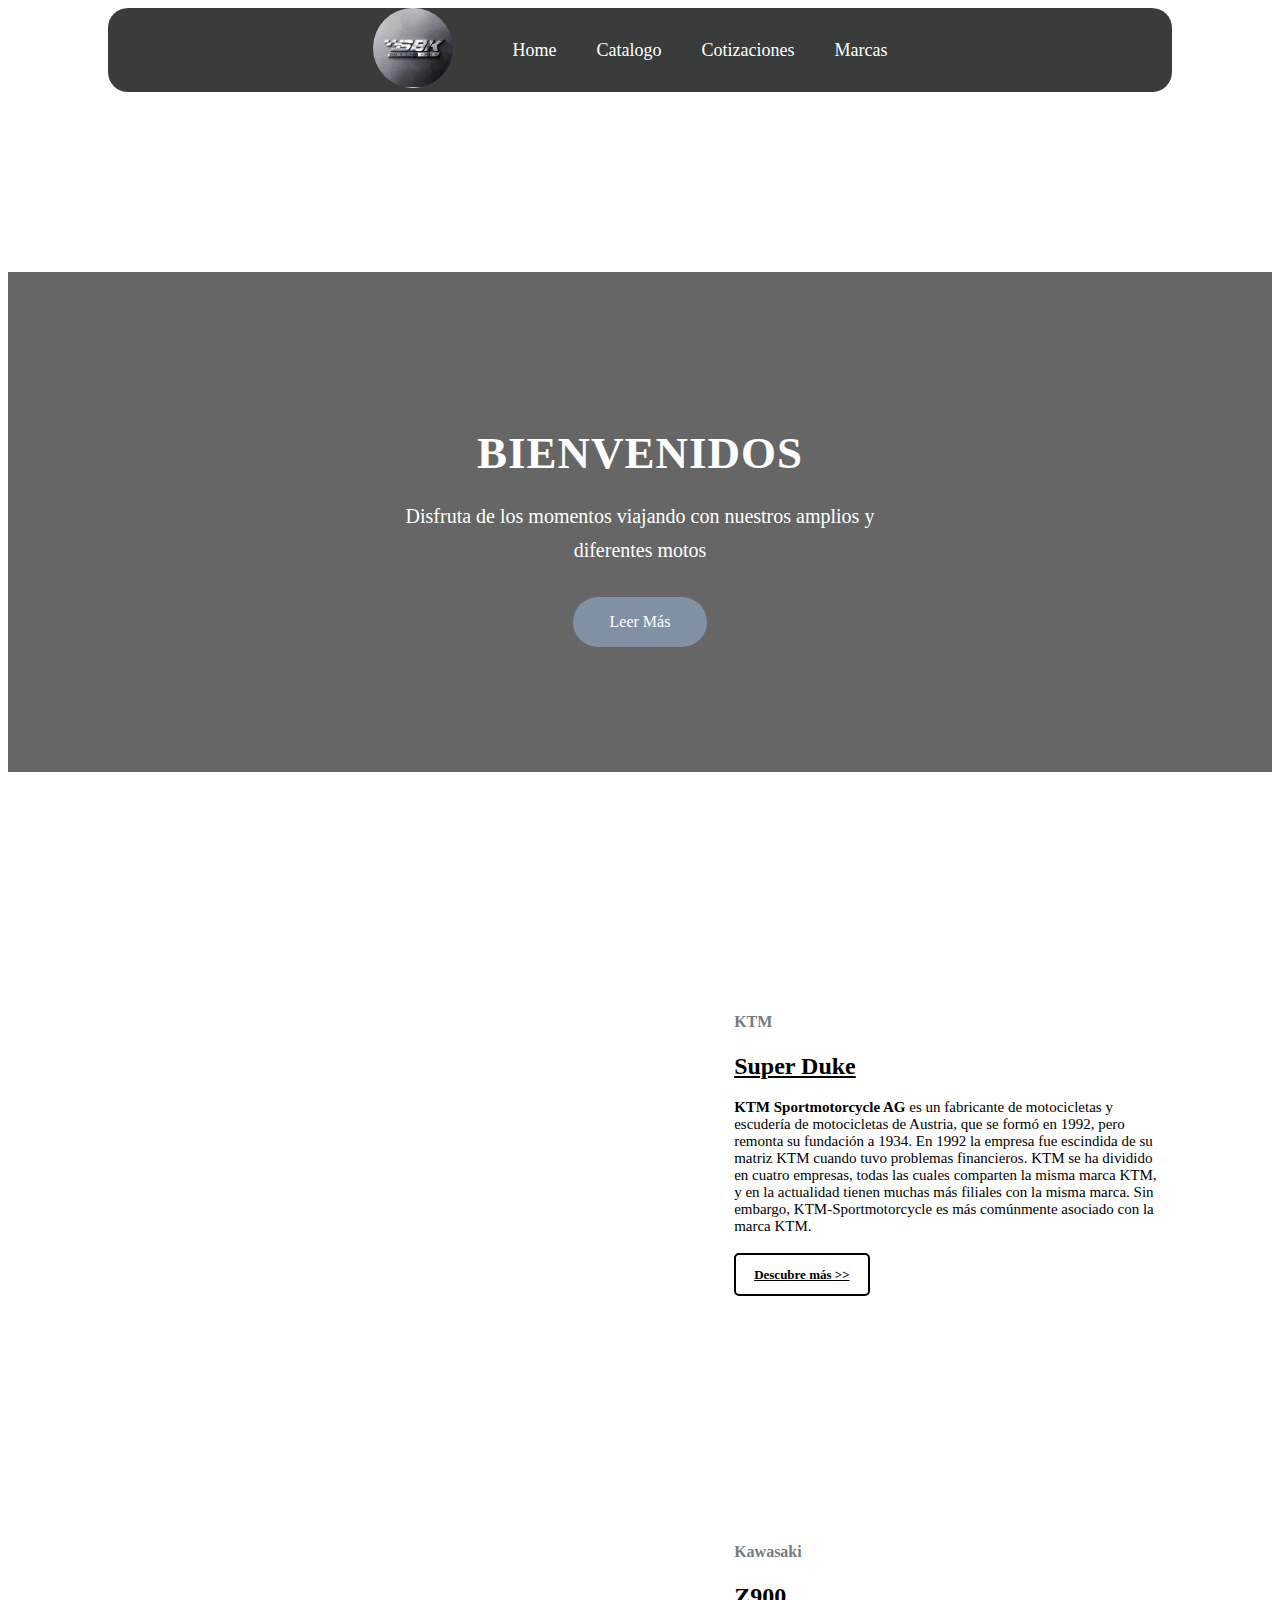
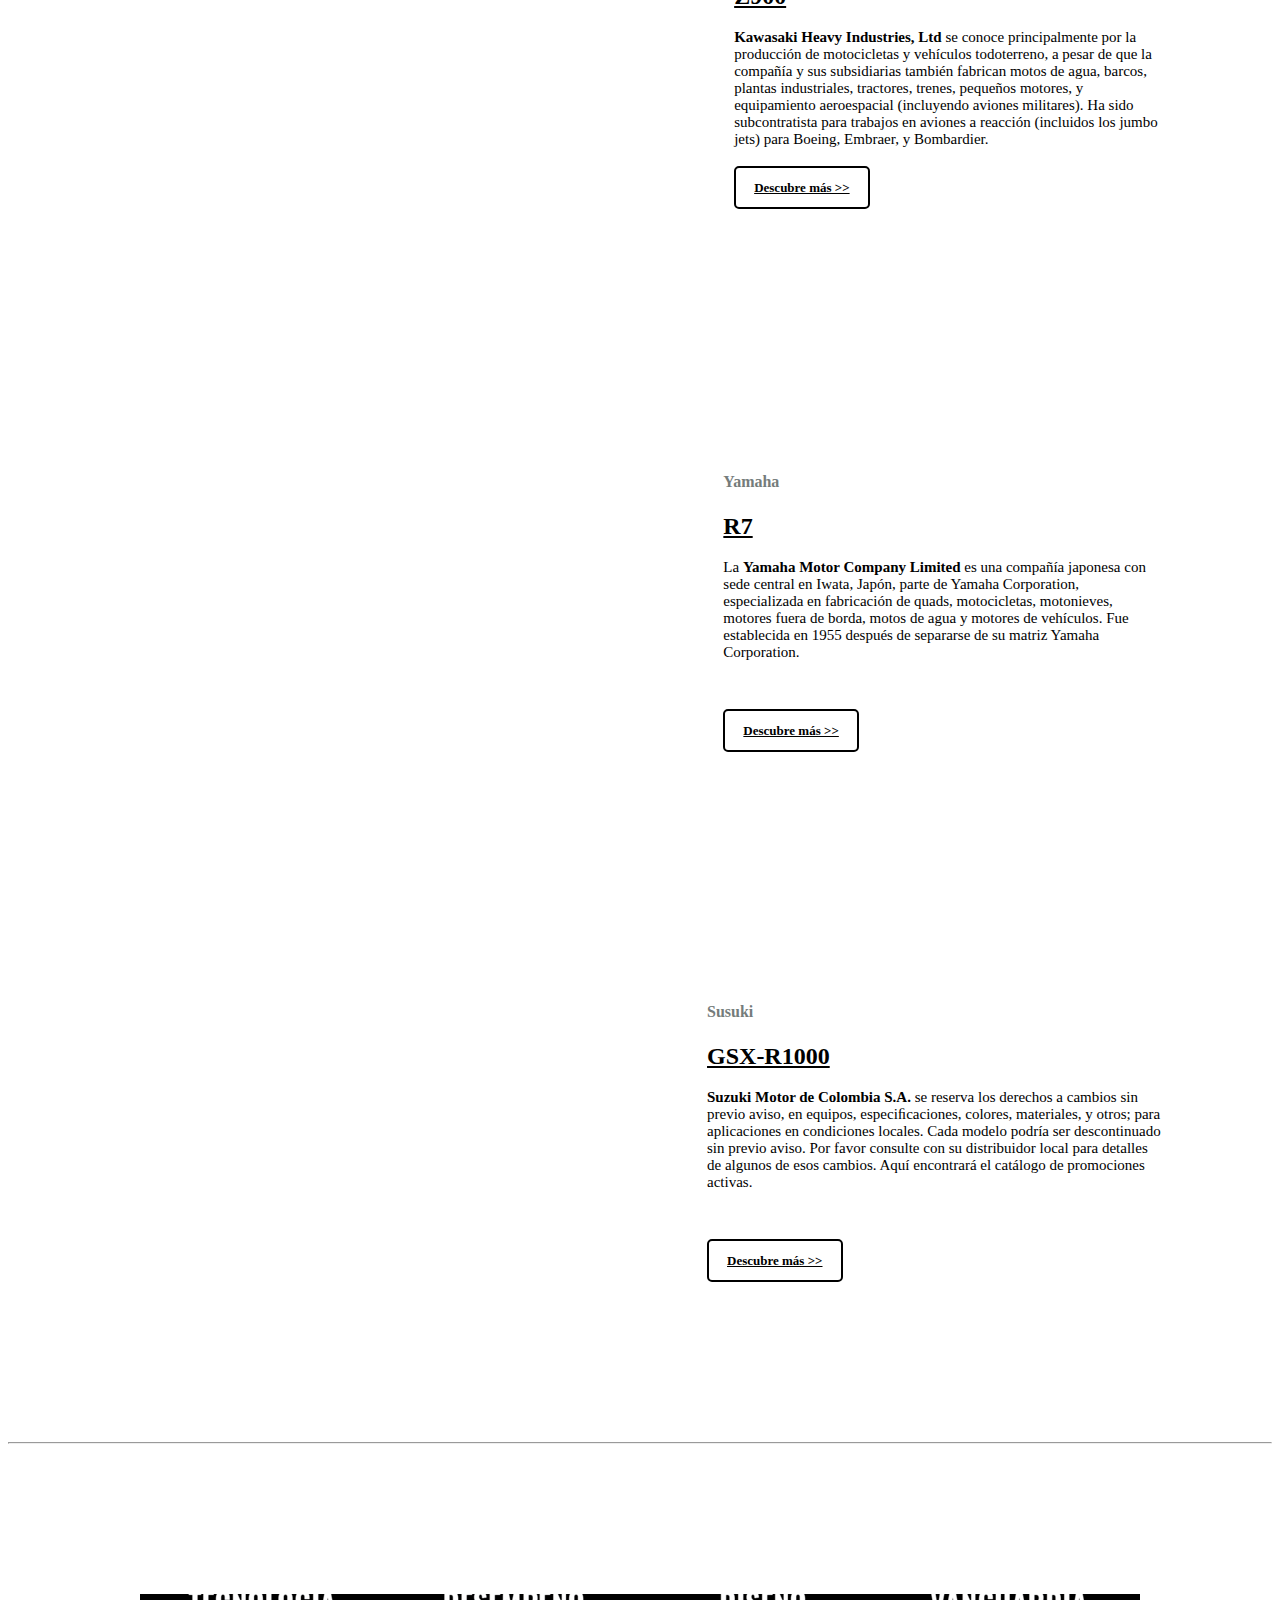
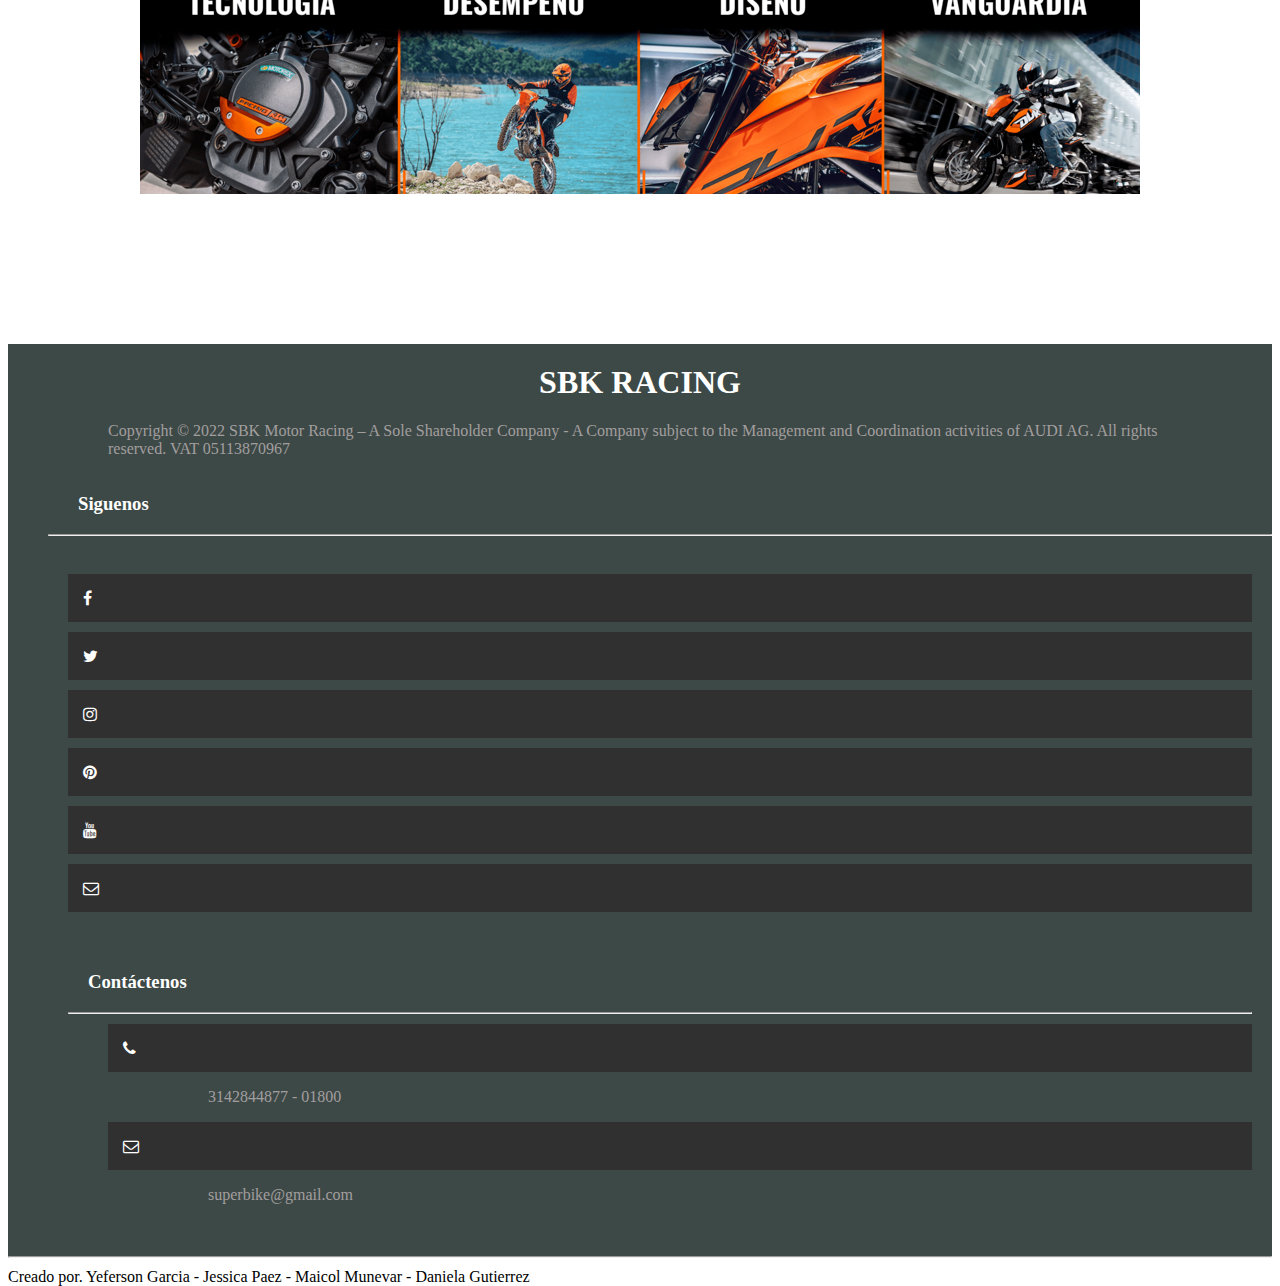
==== commit ed30d6e6: "Merge branch 'maicol/imgprincipal'" ====
--- a/proyecto/index.html
+++ b/proyecto/index.html
@@ -157,8 +157,6 @@
     <!-- Ajuste de banner Yeferson -->
 
     <!--Vamos a crear un banner dinamico para las marcas-->
-    <div class="banner">
-    </div>
     <div class="contenedor">
         <div class="slider-contenedor">
 
@@ -231,7 +229,6 @@
             </div>
         </ul>
         <hr>
-
     </div>
 
     <footer>
--- a/proyecto/css/estilos.css
+++ b/proyecto/css/estilos.css
@@ -482,4 +482,6 @@
 .contactos .social li a:hover {
     background: rgb(0, 0, 0);
     color: #fff;
-}+}
+
+/*FIN AJUSTES DANIELA REDES*/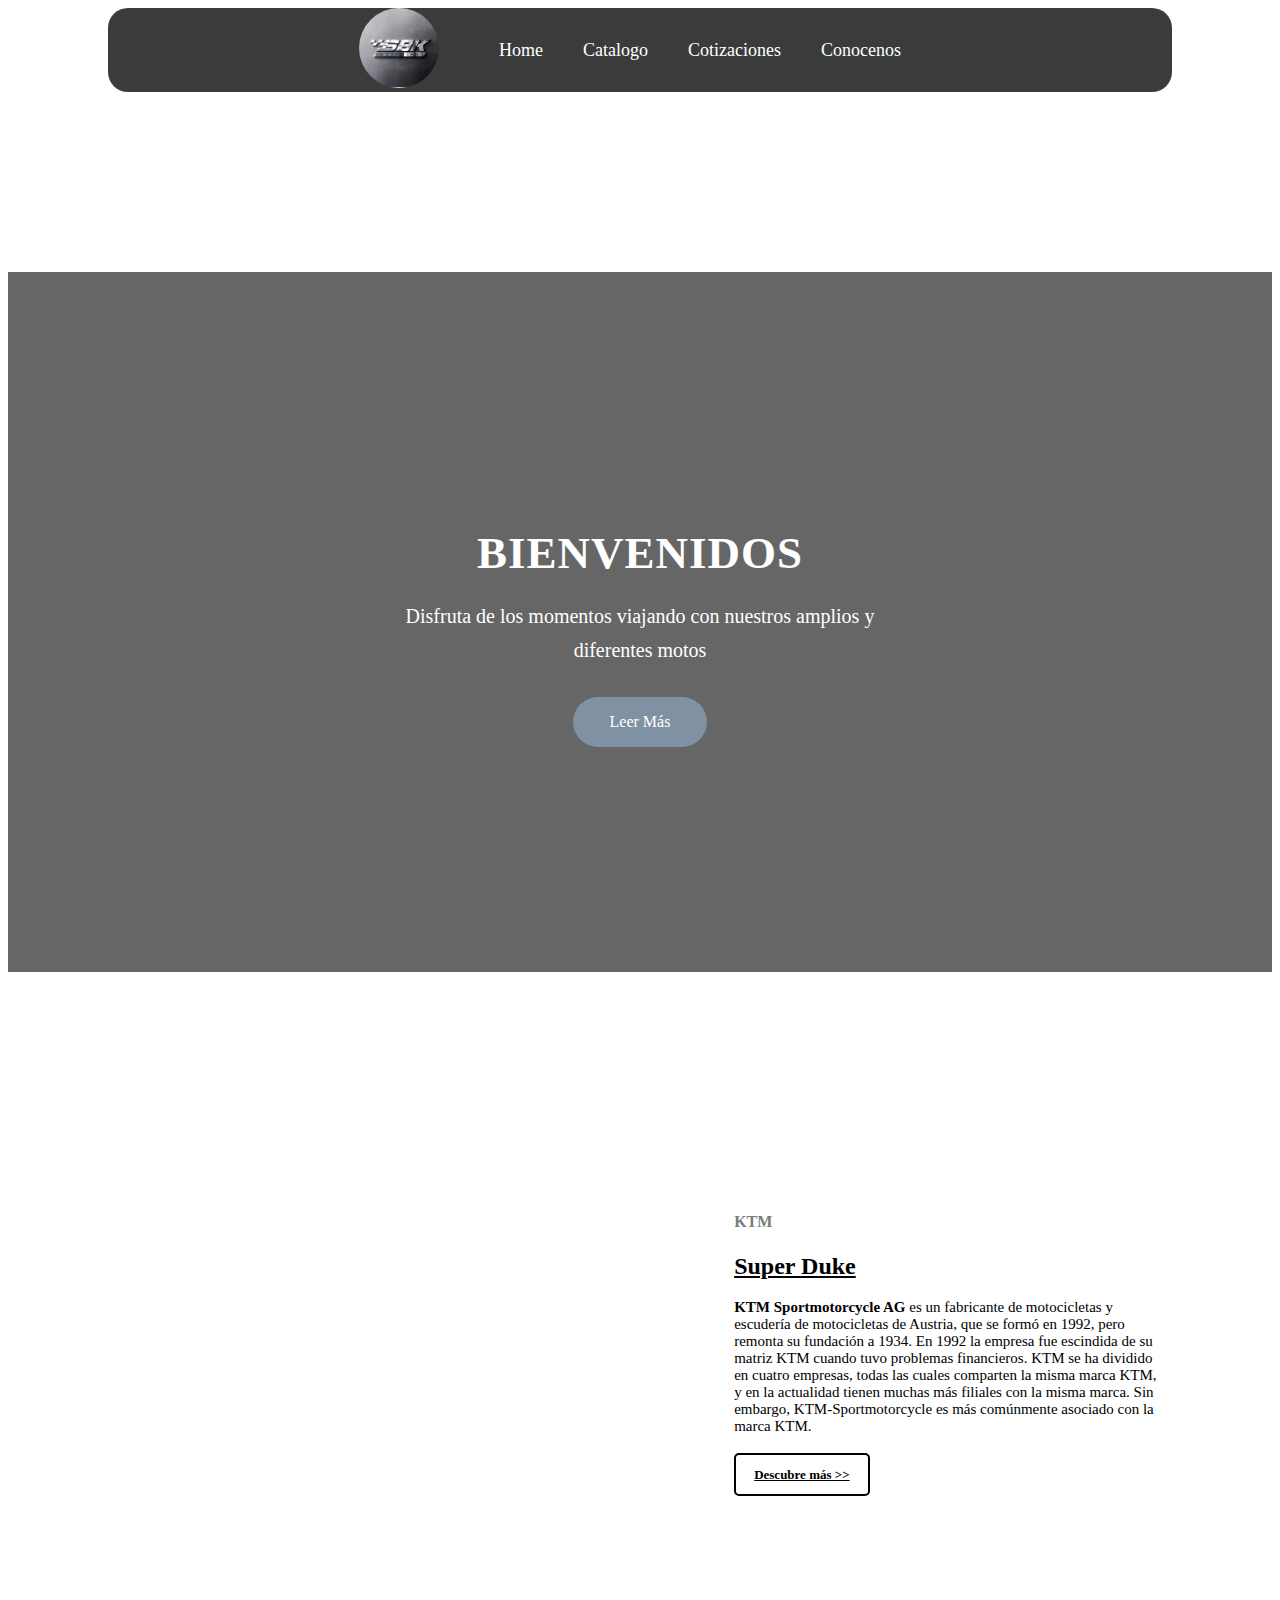
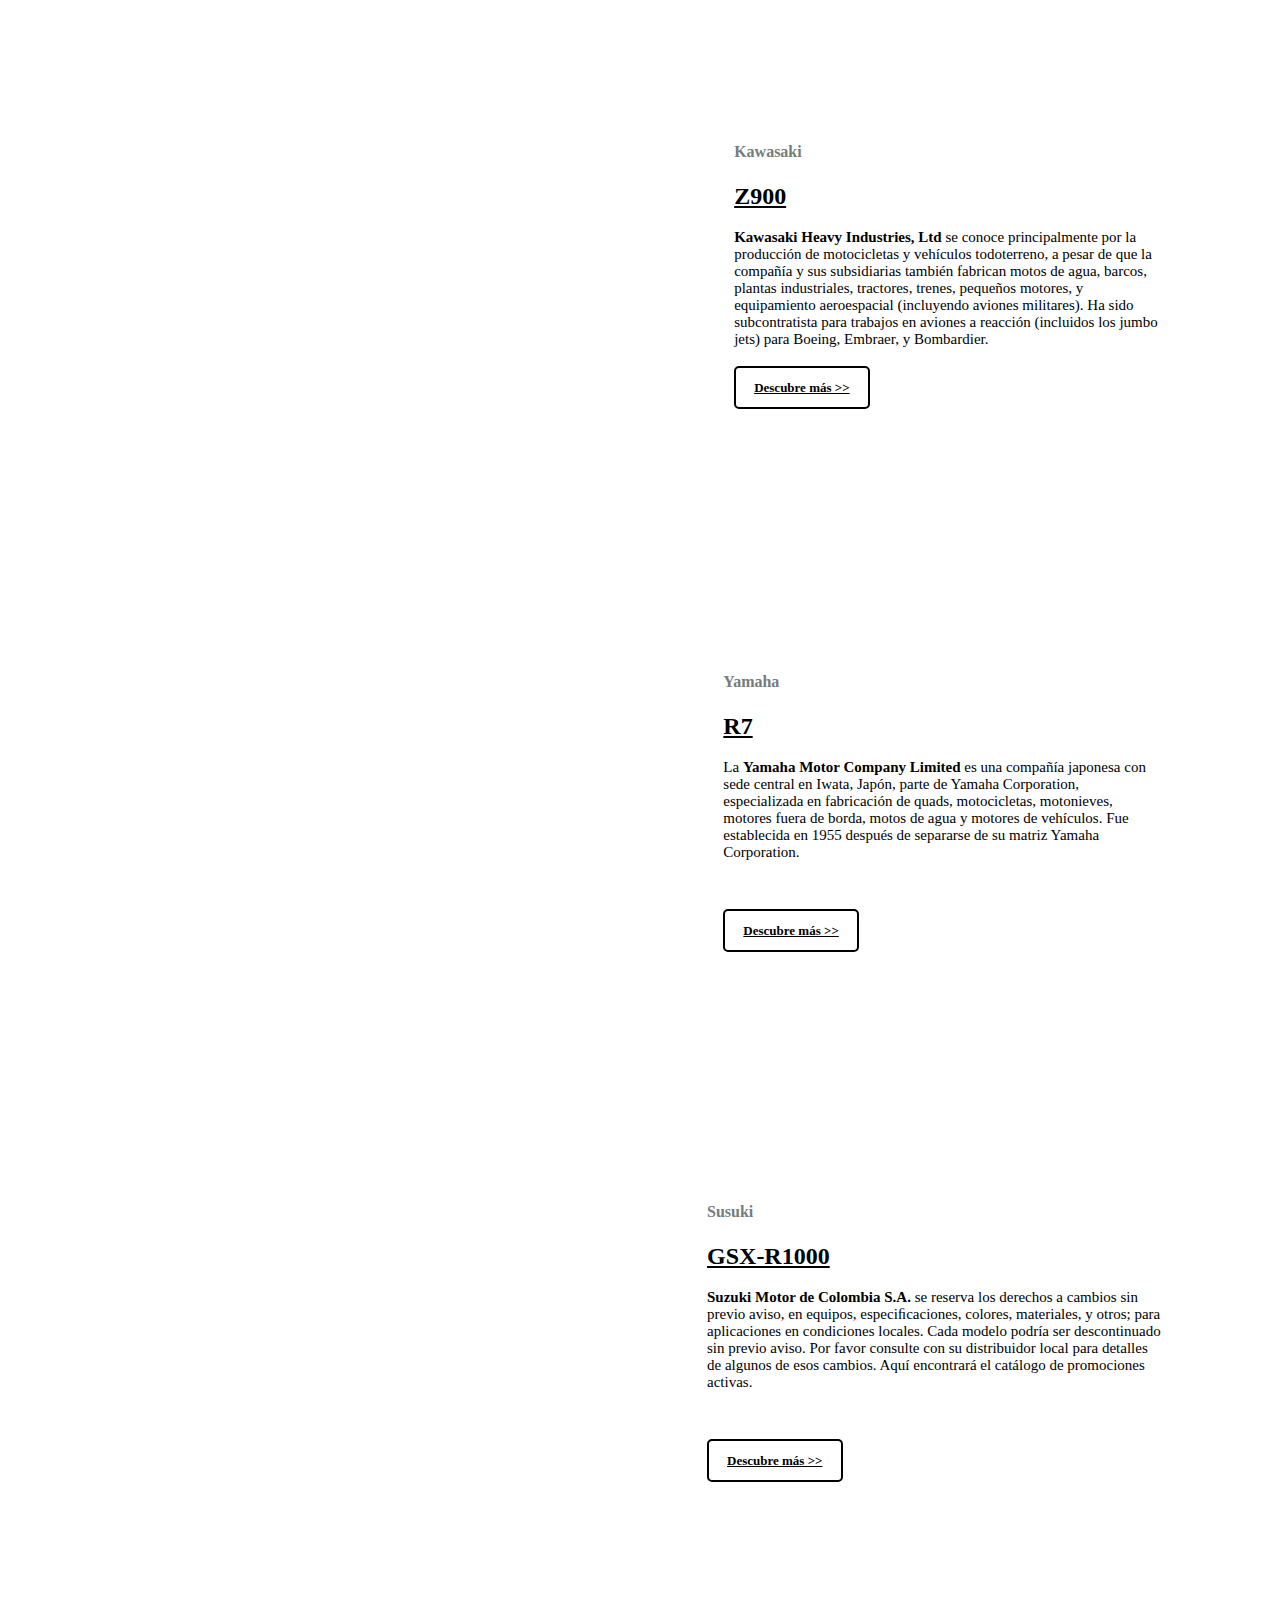
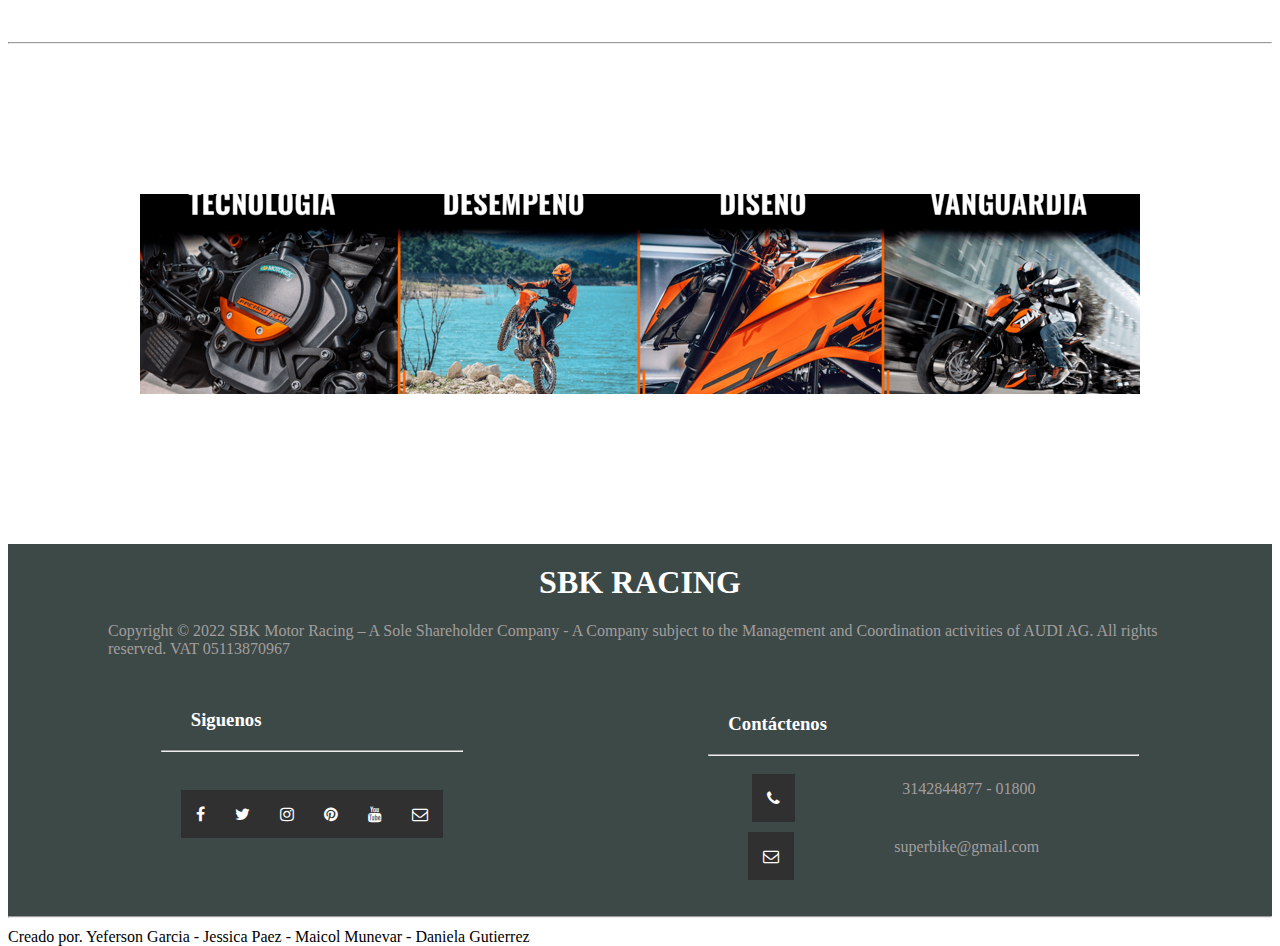
==== commit 8a6ac3c3: "resultado final" ====
--- a/proyecto/index.html
+++ b/proyecto/index.html
@@ -21,33 +21,33 @@
                         <img src="imagenes/Logo.jpg" alt="">
                     </div>
                     <ul>
-                        <li><a href="">Home</a></li>
+                        <li><a href="index.html">Home</a></li>
                         <li>
                             <a href="">Catalogo</a>
                             <ul>
-                                <li><a href="">kawasaki</a></li>
-                                <li><a href="">KTM</a></li>
-                                <li><a href="">Susuki</a></li>
-                                <li><a href="">Yamaha</a></li>
+                                <li><a href="pagina2_kawasaki.html">kawasaki</a></li>
+                                <li><a href="pagina1_ktm.html">KTM</a></li>
+                                <li><a href="pagina3_susuki.html">Susuki</a></li>
+                                <li><a href="pagina4_yamaha.html">Yamaha</a></li>
                             </ul>
                         </li>
-                        <li><a href="">Cotizaciones</a></li>
-                        <li><a href="">Marcas</a></li>
+                        <li><a href="formulario_cotizacion/index.php">Cotizaciones</a></li>
+                        <li><a href="#textoredes">Conocenos</a></li>
                     </ul>
                 </nav>
             </nav>
         </div>
-        </header>
-
-        <div class="banner">
-
-            <div class="capa"></div>
-                        <div class="info">
-                            <h1>BIENVENIDOS</h1>
-                            <p>Disfruta de los momentos viajando con nuestros amplios y diferentes motos</p>
-                            <a href="#">Leer Más</a>
-                        </div>
-</div>
+    </header>
+
+    <div class="banner">
+
+        <div class="capa"></div>
+        <div class="info">
+            <h1>BIENVENIDOS</h1>
+            <p>Disfruta de los momentos viajando con nuestros amplios y diferentes motos</p>
+            <a href="#">Leer Más</a>
+        </div>
+    </div>
 
 
     <!--Inicio cambios Maicol-->
@@ -189,7 +189,7 @@
 
     <!-- CAMBIOS DANIELA-->
 
-    <div class="textoredes">
+    <div class="textoredes" id="textoredes">
         <h1>SBK RACING</h1>
         <p>Copyright © 2022 SBK Motor Racing – A Sole Shareholder Company - A Company subject to the Management and
             Coordination
--- a/proyecto/css/estilos.css
+++ b/proyecto/css/estilos.css
@@ -8,6 +8,10 @@
 
 }
 
+body ul {
+    display: flex;
+}
+
 /*BANNER*/
 .encabezado{
     background-color: rgb(58, 60, 60);
@@ -77,7 +81,7 @@
 .banner{
     margin-top: 180px;
     width: 100%;
-    height: 500px;
+    height: 700px;
     animation: banner 10s infinite linear alternate;
     background-size: 100%  100%;
     position: relative;
@@ -87,16 +91,16 @@
 }
 @keyframes banner{
     0%, 10%{
-        background-image: url(../Moto1.jpg);
+        background-image: url(../imagenes/Moto1.jpg);
     }
     25%, 45%{
-        background-image: url(../Moto.2.jpg);
+        background-image: url(../imagenes/Moto.2.jpg);
     }
     50%, 70%{
-        background-image: url(../Moto.3.jpg);
+        background-image: url(../imagenes/Moto.3.jpg);
     }
     75%, 100%{
-        background-image: url(../Motos4.jpg);
+        background-image: url(../imagenes/Motos4.jpg);
     }
 }
 .capa{
